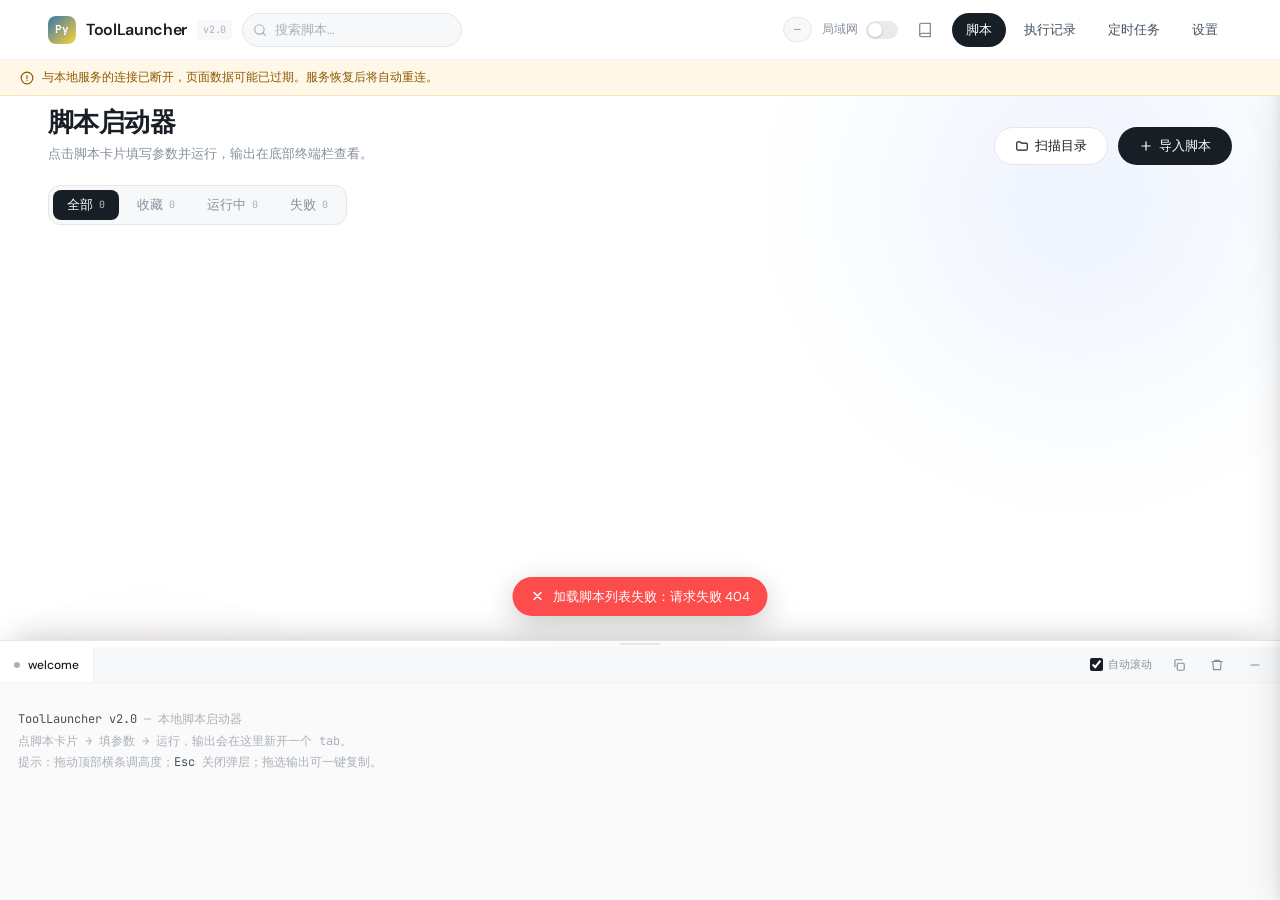
==== static/index.template.html @ d36aed7c "feat: 删除胶囊二次确认 + 控制台复制修复 + 刷新保留运行中标签 1) 所有破坏性操作改为胶囊气泡二次确认（不弹窗）    - 新增 armDelConfirm/bindDelConfirm：" ====
<!DOCTYPE html>
<html lang="zh-CN">
<head>
<meta charset="UTF-8">
<meta name="viewport" content="width=device-width, initial-scale=1">
<title>ToolLauncher · 本地脚本启动器</title>
<link rel="preconnect" href="https://fonts.googleapis.com">
<link rel="preconnect" href="https://fonts.gstatic.com" crossorigin>
<link href="https://fonts.googleapis.com/css2?family=Outfit:wght@400;500;600;700&family=DM+Sans:wght@400;500&family=JetBrains+Mono:wght@400;500&display=swap" rel="stylesheet">
<link rel="stylesheet" href="/static/style.css?v=6">
</head>
<body>
<div class="hero-glow"></div><div class="hero-glow-2"></div>

<!-- 断线提示 -->
<div class="offline" id="offline">
  <svg width="14" height="14" viewBox="0 0 24 24" fill="none" stroke="currentColor" stroke-width="2" stroke-linecap="round"><circle cx="12" cy="12" r="10"/><path d="M12 8v5"/><path d="M12 16.5h.01"/></svg>
  <span>与本地服务的连接已断开，页面数据可能已过期。服务恢复后将自动重连。</span>
</div>

<!-- 顶栏 -->
<header class="hdr">
  <div class="brand" id="brand"><span class="logo">Py</span><span class="brand-name">ToolLauncher</span><span class="ver">v2.0</span></div>

  <div class="hdr-search">
    <svg width="14" height="14" viewBox="0 0 24 24" fill="none" stroke="currentColor" stroke-width="2" stroke-linecap="round"><circle cx="11" cy="11" r="8"/><path d="m21 21-4.3-4.3"/></svg>
    <input id="search" type="text" placeholder="搜索脚本…" autocomplete="off">
  </div>

  <div class="spacer"></div>

  <div class="count-badge mono" id="page-badge">—</div>

  <span class="lan-toggle" id="lan-toggle" title="开启后局域网内其他设备也可访问（会重启服务）">
    <span>局域网</span><span class="track"></span>
  </span>

  <button class="icon-btn hide-md" id="btn-usage" title="使用文档">
    <svg width="16" height="16" viewBox="0 0 24 24" fill="none" stroke="currentColor" stroke-width="2" stroke-linecap="round" stroke-linejoin="round"><path d="M4 19.5A2.5 2.5 0 0 1 6.5 17H20"/><path d="M6.5 2H20v20H6.5A2.5 2.5 0 0 1 4 19.5v-15A2.5 2.5 0 0 1 6.5 2z"/></svg>
  </button>

  <div class="hdr-nav">
    <button class="nav-btn on" data-view="scripts">脚本</button>
    <button class="nav-btn" data-view="history">执行记录</button>
    <button class="nav-btn" data-view="schedules">定时任务 <span class="badge" id="sched-badge" hidden>0</span></button>
    <button class="nav-btn" data-view="settings">设置</button>
  </div>
</header>

<div class="app">
  <div class="views">

    <!-- ============ 脚本 ============ -->
    <section class="view active view-main" id="view-scripts">
      <div class="page-head">
        <div>
          <div class="kicker">LOCAL · SCRIPT LAUNCHER</div>
          <h1>脚本启动器</h1>
          <div class="sub">点击脚本卡片填写参数并运行，输出在底部终端栏查看。</div>
        </div>
        <div class="head-ops">
          <button class="btn btn-ghost" id="btn-scan-dir">
            <svg width="14" height="14" viewBox="0 0 24 24" fill="none" stroke="currentColor" stroke-width="2" stroke-linecap="round" stroke-linejoin="round"><path d="M3 7a2 2 0 0 1 2-2h4l2 2h8a2 2 0 0 1 2 2v8a2 2 0 0 1-2 2H5a2 2 0 0 1-2-2z"/></svg>
            扫描目录
          </button>
          <button class="btn btn-solid" id="btn-add">
            <svg width="14" height="14" viewBox="0 0 24 24" fill="none" stroke="currentColor" stroke-width="2" stroke-linecap="round"><path d="M12 5v14M5 12h14"/></svg>
            导入脚本
          </button>
        </div>
      </div>

      <div class="toolbar">
        <div class="seg" id="seg-filter">
          <button class="on" data-f="all">全部 <span class="cnt" id="c-all">0</span></button>
          <button data-f="fav">收藏 <span class="cnt" id="c-fav">0</span></button>
          <button data-f="running">运行中 <span class="cnt" id="c-run">0</span></button>
          <button data-f="failed">失败 <span class="cnt" id="c-fail">0</span></button>
        </div>
        <div class="spacer"></div>
        <div class="toolbar-note mono" id="uv-note"></div>
      </div>

      <div class="tag-filter-bar" id="tag-bar"></div>
      <div class="grid" id="grid"></div>
    </section>

    <!-- ============ 执行记录 ============ -->
    <section class="view view-page" id="view-history">
      <div class="page-head-row">
        <div>
          <div class="kicker">HISTORY</div><h1>执行记录</h1>
          <div class="sub">每次执行自动留存输出，最多保留最后 1000 行。</div>
        </div>
        <div class="head-ops">
          <button class="btn btn-ghost" id="btn-history-multi">多选</button>
          <button class="btn btn-ghost" id="btn-clear-history">清空记录</button>
        </div>
      </div>

      <div class="hist-layout" id="hist-layout">
        <div class="hd-mask" id="hd-mask" title="点击关闭详情"></div>
        <div class="hist-list-box" id="hist-list-box">
          <div class="hist-toolbar">
            <button class="quick-btn hd-back" id="hist-back" hidden title="返回列表">
              <svg width="12" height="12" viewBox="0 0 24 24" fill="none" stroke="currentColor" stroke-width="2" stroke-linecap="round" stroke-linejoin="round"><path d="m15 18-6-6 6-6"/></svg>
              返回
            </button>
            <input id="history-search" placeholder="筛选：标签 / 脚本名 / 状态…" autocomplete="off">
            <button class="quick-btn" id="btn-history-scope">全部</button>
          </div>
          <div class="hist-multi-bar" id="hist-multi-bar">
            <span id="hm-count">已选 0 条</span>
            <button class="quick-btn" id="hm-select-all">全选</button>
            <button class="quick-btn danger" id="hm-delete">删除选中</button>
          </div>
          <div class="hist-rows" id="hist-rows"></div>
        </div>

        <div class="hist-detail-box" id="hist-detail-box">
          <div class="hist-detail-head">
            <button class="quick-btn hd-back" id="detail-back" hidden title="返回列表">
              <svg width="12" height="12" viewBox="0 0 24 24" fill="none" stroke="currentColor" stroke-width="2" stroke-linecap="round" stroke-linejoin="round"><path d="m15 18-6-6 6-6"/></svg>
              返回
            </button>
            <span class="script mono" id="hd-script">选择左侧记录查看详情</span>
            <div class="hd-ops" id="hd-ops"></div>
          </div>
          <div class="hd-sub" id="hd-sub"></div>
          <div class="hd-tags-bar" id="hd-tags-bar"></div>
          <div class="hist-detail-out" id="hd-out">—</div>
        </div>
      </div>
    </section>

    <!-- ============ 定时任务 ============ -->
    <section class="view view-page" id="view-schedules">
      <div class="page-head-row">
        <div>
          <div class="kicker">SCHEDULES</div><h1>定时任务</h1>
          <div class="sub">cron 表达式：分 时 日 月 周（如 <span class="mono">0 6 * * *</span> 每天 06:00）</div>
        </div>
        <button class="btn btn-solid" id="btn-new-sched">+ 新建定时任务</button>
      </div>
      <div class="sched-toolbar">
        <span class="sched-count mono" id="sched-count"></span>
        <button class="quick-btn" id="btn-sched-search-clear" hidden title="清空顶栏搜索">清空</button>
      </div>
      <div class="sched-grid" id="sched-grid"></div>
    </section>

    <!-- ============ 设置 ============ -->
    <section class="view view-page" id="view-settings">
      <div class="page-head-row">
        <div>
          <div class="kicker">SETTINGS</div><h1>设置</h1>
          <div class="sub">偏好保存在本机浏览器中，改动即时生效。</div>
        </div>
        <button class="btn btn-ghost" id="btn-reset-prefs" title="恢复默认偏好">恢复默认</button>
      </div>

      <div class="settings-group">
        <div class="settings-title">运行行为</div>
        <label class="settings-row" for="opt-auto-console">
          <div class="settings-desc">
            <div class="t">运行后自动收起脚本详情并展开控制台</div>
            <div class="d">在脚本详情里点击「运行」后，自动关闭抽屉并把底部控制台展开，方便直接看输出。关闭后则保持当前界面不变。</div>
          </div>
          <span class="switch"><input type="checkbox" id="set-auto-console"><span class="track"></span></span>
        </label>
      </div>

      <div class="settings-group">
        <div class="settings-title">界面</div>
        <label class="settings-row" for="set-autoscroll">
          <div class="settings-desc">
            <div class="t">控制台自动滚动</div>
            <div class="d">有新输出时自动滚到底部；手动向上滚动后会自动暂停跟随。</div>
          </div>
          <span class="switch"><input type="checkbox" id="set-autoscroll" checked><span class="track"></span></span>
        </label>
        <label class="settings-row" for="set-hide-empty">
          <div class="settings-desc">
            <div class="t">参数区只显示已填项</div>
            <div class="d">脚本详情里隐藏没有填值的参数，让表单更紧凑。</div>
          </div>
          <span class="switch"><input type="checkbox" id="set-hide-empty"><span class="track"></span></span>
        </label>
      </div>

      <div class="settings-group">
        <div class="settings-title">运行环境</div>
        <div class="settings-row settings-row-block">
          <div class="settings-desc">
            <div class="t">环境变量</div>
            <div class="d">
              注入给所有运行的脚本，用来补终端 shell 里 export 过、但后台服务拿不到的变量
              （如 <code class="mono">OPENAI_API_KEY=sk-xxx</code>）。每行一条，支持
              <code class="mono">#</code> 注释、<code class="mono">export</code> 前缀与引号。
              保存后立即生效，不用重启服务。
            </div>
          </div>
          <div class="settings-ops settings-ops-block">
            <textarea id="set-env" class="mono" rows="5" spellcheck="false"
              placeholder="OPENAI_API_KEY=sk-xxx&#10;HF_TOKEN=&quot;hf xxx&quot;&#10;# 以 # 开头的行会被忽略"></textarea>
            <div class="settings-ops-row">
              <span class="settings-env-hint" id="set-env-hint"></span>
              <button class="btn btn-ghost" id="set-env-clear">清空</button>
              <button class="btn btn-solid" id="set-env-save">保存</button>
            </div>
          </div>
        </div>
      </div>

      <div class="settings-group">
        <div class="settings-title">数据</div>
        <div class="settings-row">
          <div class="settings-desc">
            <div class="t">配置备份</div>
            <div class="d">导出 / 导入脚本、预设与定时任务配置（不含执行记录与输出）。</div>
          </div>
          <div class="settings-ops">
            <button class="btn btn-ghost" id="set-export">导出</button>
            <button class="btn btn-ghost" id="set-import">导入</button>
          </div>
        </div>
      </div>

      <div class="settings-group">
        <div class="settings-title">关于</div>
        <div class="settings-row">
          <div class="settings-desc">
            <div class="t">ToolLauncher v2 · 本地脚本启动器</div>
            <div class="d" id="settings-about">后端接口与版本信息加载中…</div>
          </div>
          <div class="settings-ops">
            <button class="btn btn-ghost" id="set-usage">使用文档</button>
          </div>
        </div>
      </div>
    </section>
  </div>

  <!-- ============ 底部终端 ============ -->
  <div class="term-dock" id="dock">
    <div class="dock-resize" id="dock-resize"></div>
    <div class="term-tabs" id="dock-tabs" title="双击展开 / 收起控制台">
      <button class="term-tab active" data-tab="welcome"><span class="dot"></span>welcome</button>
      <div class="term-dock-actions">
        <label class="dock-check" title="新输出自动滚动到底部"><input type="checkbox" id="opt-autoscroll" checked><span>自动滚动</span></label>
        <button class="dock-btn" id="dock-terminate" title="终止当前运行" hidden>
          <svg width="14" height="14" viewBox="0 0 24 24" fill="none" stroke="currentColor" stroke-width="2" stroke-linecap="round"><rect x="6" y="6" width="12" height="12" rx="2"/></svg>
          终止
        </button>
        <button class="dock-btn" id="dock-copy" title="复制当前标签的全部输出">
          <svg width="14" height="14" viewBox="0 0 24 24" fill="none" stroke="currentColor" stroke-width="2" stroke-linecap="round" stroke-linejoin="round"><rect x="9" y="9" width="12" height="12" rx="2"/><path d="M5 15V5a2 2 0 0 1 2-2h10"/></svg>
        </button>
        <button class="dock-btn" id="dock-clear" title="清空当前输出">
          <svg width="14" height="14" viewBox="0 0 24 24" fill="none" stroke="currentColor" stroke-width="2" stroke-linecap="round" stroke-linejoin="round"><path d="M3 6h18"/><path d="M8 6V4h8v2"/><path d="M19 6l-1 14H6L5 6"/></svg>
        </button>
        <button class="dock-btn" id="dock-collapse" title="折叠 / 展开（也可双击标题条）">
          <svg width="14" height="14" viewBox="0 0 24 24" fill="none" stroke="currentColor" stroke-width="2" stroke-linecap="round"><path d="M5 12h14"/></svg>
        </button>
      </div>
    </div>
    <div class="term-out mono" id="term-out"></div>
  </div>
</div>

<!-- ============ 脚本抽屉 ============ -->
<div class="drawer-mask" id="drawer-mask"></div>
<aside class="drawer" id="drawer">
  <div class="drawer-head">
    <div class="drawer-head-top">
      <div class="drawer-id">
        <div class="fname" id="d-name" contenteditable="true" spellcheck="false" title="点击重命名"></div>
        <div class="drawer-desc" id="d-desc" contenteditable="true" spellcheck="false" title="点击编辑描述"></div>
        <div class="drawer-path mono" id="d-path"></div>
        <div class="drawer-tags" id="d-tags"></div>
      </div>
      <button class="drawer-close" id="drawer-close" title="关闭">
        <svg width="18" height="18" viewBox="0 0 24 24" fill="none" stroke="currentColor" stroke-width="2" stroke-linecap="round"><path d="M18 6 6 18M6 6l12 12"/></svg>
      </button>
    </div>
    <div class="drawer-quick">
      <span class="quick-btn status-chip" id="q-run-status" title="运行状态（点击可终止正在运行的实例）"><span class="st idle"><i></i>就绪</span></span>
      <button class="quick-btn" id="q-open-dir" title="在文件管理器中打开所在目录">
        <svg viewBox="0 0 24 24" fill="none" stroke="currentColor" stroke-width="2" stroke-linecap="round" stroke-linejoin="round"><path d="M22 19a2 2 0 0 1-2 2H4a2 2 0 0 1-2-2V5a2 2 0 0 1 2-2h5l2 3h9a2 2 0 0 1 2 2z"/></svg>目录
      </button>
      <button class="quick-btn" id="q-copy-path" title="复制脚本绝对路径">
        <svg viewBox="0 0 24 24" fill="none" stroke="currentColor" stroke-width="2" stroke-linecap="round" stroke-linejoin="round"><rect width="14" height="14" x="8" y="8" rx="2"/><path d="M4 16c-1.1 0-2-.9-2-2V4c0-1.1.9-2 2-2h10c1.1 0 2 .9 2 2"/></svg>路径
      </button>
      <button class="quick-btn" id="q-meta" title="编辑名称 / 描述 / 标签 / 依赖">信息</button>
      <button class="quick-btn" id="q-reload" title="重新解析脚本，刷新参数定义">
        <svg viewBox="0 0 24 24" fill="none" stroke="currentColor" stroke-width="2" stroke-linecap="round" stroke-linejoin="round"><path d="M21 12a9 9 0 1 1-3-6.7L21 8"/><path d="M21 3v5h-5"/></svg>重载
      </button>
      <button class="quick-btn danger" id="q-delete" title="从启动器移除（不删除文件）">
        <svg viewBox="0 0 24 24" fill="none" stroke="currentColor" stroke-width="2" stroke-linecap="round" stroke-linejoin="round"><path d="M3 6h18"/><path d="M19 6v14c0 1-1 2-2 2H7c-1 0-2-1-2-2V6"/><path d="M8 6V4c0-1 1-2 2-2h4c1 0 2 1 2 2v2"/></svg>移除
      </button>
    </div>
  </div>

  <div class="drawer-body">
    <div class="env-bar" id="d-env-bar"></div>
    <div class="deps-row" id="d-deps-row"></div>

    <div class="preset-bar" id="d-preset-bar">
      <span class="preset-lbl">预设</span>
      <div class="preset-chips" id="preset-chips"></div>
      <button class="quick-btn" id="btn-save-preset" title="把当前参数保存为预设">
        <svg width="12" height="12" viewBox="0 0 24 24" fill="none" stroke="currentColor" stroke-width="2" stroke-linecap="round" stroke-linejoin="round"><path d="M12 5v14M5 12h14"/></svg>保存
      </button>
    </div>

    <div class="fields-toolbar">
      <span class="lbl">参数</span>
      <label class="mini-toggle" title="只显示已经填了值的参数">
        <span>仅显示已填</span>
        <input type="checkbox" id="opt-hide-empty"><span class="track"></span>
      </label>
    </div>
    <div id="d-fields"></div>
  </div>

  <div class="cmd-strip" id="cmd-strip">
    <div class="cmd-strip-head" id="cmd-strip-toggle">
      <svg width="12" height="12" viewBox="0 0 24 24" fill="none" stroke="currentColor" stroke-width="2" stroke-linecap="round" stroke-linejoin="round"><polyline points="4 17 10 11 4 5"/><line x1="12" y1="19" x2="20" y2="19"/></svg>
      <span class="lbl">运行命令</span>
      <span class="cmd-inline" id="cmd-inline"></span>
      <span class="cmd-dot" id="cmd-dot" hidden title="已手动修改命令"></span>
      <svg class="chev" width="12" height="12" viewBox="0 0 24 24" fill="none" stroke="currentColor" stroke-width="2" stroke-linecap="round"><polyline points="6 9 12 15 18 9"/></svg>
    </div>
    <div class="cmd-parts" id="cmd-parts">
      <div class="cmd-part">
        <div class="cmd-part-lbl"><b>前缀</b><span>可改 · 放在命令之前，如环境变量、uv 选项</span></div>
        <textarea id="cmd-prefix" class="mono" spellcheck="false" rows="2"
          placeholder="例：MY_ENV=1 CUDA_VISIBLE_DEVICES=0"></textarea>
      </div>
      <div class="cmd-part">
        <div class="cmd-part-lbl"><b>参数段</b><span class="lock" title="由系统按左侧填写的参数自动生成，不可修改">🔒 自动生成</span></div>
        <textarea id="cmd-args" class="mono" readonly rows="2" tabindex="-1"></textarea>
      </div>
      <div class="cmd-part">
        <div class="cmd-part-lbl"><b>后缀</b><span>可改 · 放在命令之后，如管道、重定向</span></div>
        <textarea id="cmd-suffix" class="mono" spellcheck="false" rows="2"
          placeholder="例：| tee run.log"></textarea>
      </div>
      <div class="cmd-final">
        <div class="cmd-final-lbl">即将运行的完整命令</div>
        <div class="cmd-final-cmd mono" id="cmd-final"></div>
      </div>
    </div>
    <div class="cmd-edit-pop" id="cmd-edit-pop">
      <div class="cmd-edit-foot">
        <button class="btn btn-ghost" id="cmd-reset">恢复默认</button>
        <button class="btn btn-ghost" id="cmd-cancel">取消</button>
        <button class="btn btn-solid" id="cmd-save">保存命令</button>
      </div>
    </div>
  </div>

  <div class="drawer-foot">
    <button class="btn btn-ghost icon-only" id="btn-copy-cmd" title="复制运行命令">
      <svg width="14" height="14" viewBox="0 0 24 24" fill="none" stroke="currentColor" stroke-width="2" stroke-linecap="round" stroke-linejoin="round"><rect width="14" height="14" x="8" y="8" rx="2"/><path d="M4 16c-1.1 0-2-.9-2-2V4c0-1.1.9-2 2-2h10c1.1 0 2 .9 2 2v1"/></svg>
    </button>
    <button class="btn btn-ghost" id="btn-parse-cmd" title="粘贴命令行，自动解析并回填参数">命令行导入</button>
    <button class="btn btn-solid btn-run" id="btn-run">
      <span id="run-label">▶ 运行</span>
    </button>
  </div>
</aside>

<!-- 通用弹窗（内容由 JS 注入） -->
<div class="modal-mask" id="modal-mask">
  <div class="modal" id="modal">
    <div class="modal-head" id="modal-head">
      <h3 id="modal-title">标题</h3>
      <button class="modal-close" id="modal-close">
        <svg width="18" height="18" viewBox="0 0 24 24" fill="none" stroke="currentColor" stroke-width="2" stroke-linecap="round"><path d="M18 6 6 18M6 6l12 12"/></svg>
      </button>
    </div>
    <div class="modal-body" id="modal-body"></div>
    <div class="modal-foot" id="modal-foot"></div>
  </div>
</div>

<!-- 运行中任务浮层 -->
<div class="run-popover" id="run-popover"></div>

<!-- 复制浮标 -->
<button class="copy-float" id="copy-float" hidden>复制选中 <b id="copy-count">0</b> 行</button>
<div class="tab-ctx" id="tab-ctx" hidden>
  <button data-act="close">关闭该标签</button>
  <button data-act="others">关闭其它标签</button>
  <button data-act="all" class="danger">关闭全部标签</button>
</div>

<!-- toast -->
<div class="toast-box" id="toast-box"></div>

<script src="/static/app.js?v=6"></script>
</body>
</html>
---- static/style.css ----
/* ==========================================================================
   ToolLauncher v2 · 设计系统
   语言：白底 + 近黑墨色 + 品牌蓝，克制的阴影与大圆角，Mono 承载一切代码/路径
   ========================================================================== */
:root{
  --ink:#181E25; --ink-2:#45515E; --ink-3:#86909C; --ink-4:#AAB1BA;
  --bg:#FFFFFF; --bg-sub:#F7F8FA; --bg-hover:#F5F5F5; --bg-active:#EDEEF0;
  --line:#F2F3F5; --line-2:#E5E6E8; --line-3:#EAEAEA;
  --brand-6:#1456F0; --brand-5:#ECF2FE; --brand-3:#17437D;
  --success:#00B42A; --warning:#FF8C21; --danger:#FD4C4C; --info:#1887FB;
  --r-pill:54px; --r-card:12px; --r-card2:16px; --r-sm:8px;
  --shadow-card:0 2px 10px -1px rgba(0,0,0,.06),0 15px 40px -5px rgba(0,0,0,.08);
  --shadow-card-hover:0 8px 30px rgba(0,0,0,.06),0 20px 60px -10px rgba(0,0,0,.12);
  --shadow-pop:0 12px 40px -8px rgba(0,0,0,.18),0 4px 12px rgba(0,0,0,.08);
  --ease:cubic-bezier(.16,1,.3,1);
  --t-fast:200ms; --t-hover:300ms; --t-card:500ms;
  --gutter:48px;
  --hdr-h:60px;
  --dock-h:min(260px,34vh);
  /* 控制台实际占位高度：收起或拖拽后由 JS 同步，抽屉/toast 定位都用它 */
  --dock-eff:var(--dock-h);
}
@media(max-width:768px){ :root{ --gutter:16px; } }
*{box-sizing:border-box;margin:0;padding:0;}
html,body{height:100%;overflow:hidden;}
body{font-family:MiSans,"DM Sans",PingFang SC,"Microsoft YaHei",sans-serif;
  color:var(--ink);background:var(--bg);-webkit-font-smoothing:antialiased;line-height:1.6;}
.mono{font-family:"JetBrains Mono",ui-monospace,SF Mono,Menlo,monospace;}
button{font-family:inherit;cursor:pointer;border:none;background:none;color:inherit;}
input,textarea,select{font-family:inherit;color:inherit;}
:where(button,input,textarea,select):focus-visible{outline:2px solid var(--brand-6);outline-offset:2px;border-radius:4px;}
svg{flex-shrink:0;}
[hidden]{display:none !important;}
.spacer{flex:1;}

/* 背景光晕 */
.hero-glow{position:fixed;top:-100px;right:-100px;width:600px;height:600px;
  background:radial-gradient(circle,rgba(20,86,240,.08),transparent 70%);
  border-radius:999px;pointer-events:none;z-index:0;filter:blur(40px);
  animation:glowFloat 12s ease-in-out infinite alternate;}
.hero-glow-2{position:fixed;bottom:-200px;left:-100px;width:500px;height:500px;
  background:radial-gradient(circle,rgba(254,54,102,.06),transparent 70%);
  border-radius:999px;pointer-events:none;z-index:0;filter:blur(40px);}
@keyframes glowFloat{from{transform:translate(0,0) scale(1);}to{transform:translate(-30px,30px) scale(1.1);}}

/* ---------- Toast ---------- */
.toast-box{position:fixed;bottom:calc(var(--dock-eff) + 24px);left:50%;transform:translateX(-50%);
  z-index:400;display:flex;flex-direction:column;align-items:center;gap:8px;pointer-events:none;}
.toast{display:flex;align-items:center;gap:8px;max-width:min(90vw,460px);
  background:var(--ink);color:#fff;padding:10px 18px;border-radius:999px;
  font-size:13px;line-height:1.5;box-shadow:0 8px 30px rgba(0,0,0,.2);
  opacity:0;transform:translateY(14px) scale(.96);transition:all var(--t-hover) var(--ease);}
.toast.in{opacity:1;transform:translateY(0) scale(1);}
.toast.out{opacity:0;transform:translateY(-6px) scale(.98);}
.toast.warn{background:var(--warning);}
.toast.err{background:var(--danger);}
.toast svg{flex-shrink:0;}

/* ---------- 断线提示 ---------- */
.offline{position:fixed;top:var(--hdr-h);left:0;right:0;background:#FFF7E8;color:#8A5A00;
  padding:8px 20px;font-size:12px;display:none;align-items:center;gap:8px;z-index:120;
  border-bottom:1px solid #FFE4BA;}
.offline.show{display:flex;}

/* ---------- 顶栏 ---------- */
.hdr{position:fixed;top:0;left:0;right:0;z-index:100;height:var(--hdr-h);
  background:rgba(255,255,255,.95);backdrop-filter:blur(24px);-webkit-backdrop-filter:blur(24px);
  border-bottom:1px solid var(--line);display:flex;align-items:center;padding:0 var(--gutter);gap:10px;
  animation:hdrIn .5s var(--ease);}
@keyframes hdrIn{from{transform:translateY(-100%);}to{transform:translateY(0);}}
.brand{display:flex;align-items:center;gap:10px;font-size:16px;font-weight:600;letter-spacing:-.02em;flex-shrink:0;}
.brand .logo{width:28px;height:28px;border-radius:8px;flex-shrink:0;
  background:linear-gradient(135deg,#3776AB,#FFD43B);color:#fff;
  display:flex;align-items:center;justify-content:center;
  font-family:"JetBrains Mono",monospace;font-size:11px;font-weight:700;}
.brand-name{white-space:nowrap;}
.brand .ver{font-family:"JetBrains Mono",monospace;font-size:10px;color:var(--ink-4);
  background:var(--bg-sub);padding:2px 6px;border-radius:4px;font-weight:400;}
.hdr-search{position:relative;width:220px;flex-shrink:1;min-width:120px;}
.hdr-search input{width:100%;height:34px;padding:0 12px 0 32px;border-radius:var(--r-pill);
  border:1px solid var(--line-2);background:var(--bg-sub);font-size:13px;color:var(--ink);}
.hdr-search input::placeholder{color:var(--ink-4);}
.hdr-search input:focus{outline:none;border-color:var(--brand-6);background:#fff;box-shadow:0 0 0 3px rgba(20,86,240,.12);}
.hdr-search svg{position:absolute;left:11px;top:50%;transform:translateY(-50%);color:var(--ink-4);}
.count-badge{font-size:11px;color:var(--ink-3);background:var(--bg-sub);
  border:1px solid var(--line-2);border-radius:var(--r-pill);padding:3px 10px;flex-shrink:0;white-space:nowrap;}
.count-badge.bad{color:var(--danger);border-color:#ffd6d6;background:#FFF5F5;}
.lan-toggle{display:inline-flex;align-items:center;gap:8px;cursor:pointer;font-size:12px;
  color:var(--ink-3);white-space:nowrap;flex-shrink:0;}
.lan-toggle .track{width:32px;height:18px;border-radius:999px;background:var(--line-3);
  position:relative;transition:all var(--t-fast);flex-shrink:0;}
.lan-toggle .track::after{content:"";position:absolute;top:2px;left:2px;width:14px;height:14px;
  border-radius:999px;background:#fff;transition:all var(--t-fast);box-shadow:0 1px 3px rgba(0,0,0,.2);}
.lan-toggle.on{color:var(--ink);}
.lan-toggle.on .track{background:var(--success);}
.lan-toggle.on .track::after{left:16px;}
.lan-toggle.disabled{opacity:.5;pointer-events:none;}
.icon-btn{display:inline-flex;align-items:center;justify-content:center;width:34px;height:34px;
  border-radius:8px;color:var(--ink-3);transition:all var(--t-fast);flex-shrink:0;}
.icon-btn:hover{background:var(--bg-hover);color:var(--ink);}
.hdr-nav{display:flex;align-items:center;gap:4px;flex-shrink:0;}
.nav-btn{display:inline-flex;align-items:center;gap:6px;height:34px;padding:0 14px;
  border-radius:var(--r-pill);white-space:nowrap;font-size:13px;color:var(--ink-2);
  transition:all var(--t-fast);flex-shrink:0;}
.nav-btn:hover{background:var(--bg-hover);color:var(--ink);}
.nav-btn.on{background:var(--ink);color:#fff;}
.nav-btn .badge{font-family:"JetBrains Mono",monospace;font-size:10px;font-weight:500;
  background:var(--danger);color:#fff;border-radius:999px;padding:1px 6px;}
/* 顶栏搜索框现在同时服务脚本与定时任务两个 tab，只缩窄、不轻易隐藏 */
@media(max-width:1180px){ .hdr-search{width:170px;} }
@media(max-width:860px){ .hdr-search{display:none;} }
@media(max-width:980px){ .lan-toggle,.hide-md{display:none;} }
@media(max-width:768px){ .nav-btn{padding:0 10px;font-size:12px;} .brand-name{display:none;} }

/* ---------- 布局 ---------- */
.app{position:fixed;top:var(--hdr-h);left:0;right:0;bottom:0;display:flex;flex-direction:column;}
.views{flex:1;overflow:hidden;position:relative;}
.view{position:absolute;inset:0;overflow-y:auto;display:none;}
.view.active{display:block;animation:viewIn .4s var(--ease);}
@keyframes viewIn{from{opacity:0;transform:translateY(8px);}to{opacity:1;transform:translateY(0);}}
.view-main,.view-page{padding:24px var(--gutter);}
/* 控制台改为浮动覆盖层后：可滚动的页面在底部预留 dock 高度，保证能滚到最后一屏。
   执行记录页是两栏固定布局，不加这段留白 —— 它不因控制台展开而被压缩。 */
#view-scripts,#view-schedules,#view-settings{padding-bottom:calc(var(--dock-eff) + 20px);}
.page-head{display:flex;flex-wrap:wrap;align-items:flex-end;justify-content:space-between;gap:16px;margin-bottom:20px;}
.page-head-row{display:flex;align-items:flex-end;justify-content:space-between;margin-bottom:20px;gap:12px;flex-wrap:wrap;}

/* ---------- 设置页 ---------- */
.settings-group{background:#fff;border:1px solid var(--line-2);border-radius:var(--r-card);
  box-shadow:var(--shadow-card);margin-bottom:16px;overflow:hidden;}
.settings-title{padding:12px 18px;font-size:12px;font-weight:600;color:var(--ink-2);
  border-bottom:1px solid var(--line);background:var(--bg-sub);}
.settings-row{display:flex;align-items:center;justify-content:space-between;gap:20px;
  padding:16px 18px;border-bottom:1px solid var(--line);cursor:pointer;}
.settings-row:last-child{border-bottom:none;cursor:default;}
.settings-desc{min-width:0;}
.settings-desc .t{font-size:13px;font-weight:500;color:var(--ink);}
.settings-desc .d{font-size:12px;color:var(--ink-4);line-height:1.6;margin-top:4px;}
.settings-row .switch{flex-shrink:0;}
.settings-ops{display:flex;gap:8px;flex-shrink:0;}
.settings-ops .btn{height:30px;font-size:12px;padding:0 14px;}
.head-ops{display:flex;gap:10px;flex-wrap:wrap;}
.kicker{font-family:"JetBrains Mono",monospace;font-size:10px;font-weight:600;letter-spacing:.12em;
  margin-bottom:8px;background:linear-gradient(90deg,#fe3666,#ff8c21);
  -webkit-background-clip:text;background-clip:text;-webkit-text-fill-color:transparent;}
h1{font-size:26px;font-weight:600;line-height:1.15;letter-spacing:-.02em;
  animation:titleIn .8s var(--ease) both;}
@keyframes titleIn{from{opacity:0;transform:translateY(12px);}to{opacity:1;transform:translateY(0);}}
.page-head .sub,.page-head-row .sub{font-size:13px;color:var(--ink-3);margin-top:6px;}

/* ---------- 按钮 ---------- */
.btn{display:inline-flex;align-items:center;justify-content:center;gap:6px;height:38px;padding:0 20px;
  border-radius:var(--r-pill);font-size:13px;font-weight:500;border:1px solid transparent;
  transition:all .25s var(--ease);white-space:nowrap;}
.btn-solid{background:var(--ink);color:#fff;} .btn-solid:hover{background:#0c1014;transform:translateY(-1px);box-shadow:0 6px 20px rgba(24,30,37,.2);}
.btn-ghost{background:#fff;color:var(--ink);border-color:var(--line-2);} .btn-ghost:hover{background:var(--bg-hover);border-color:var(--ink-4);}
.btn-danger{color:var(--danger);border-color:#ffd0d0;background:#fff;} .btn-danger:hover{background:#fff1f1;}
.btn:disabled{opacity:.55;pointer-events:none;}
/* 破坏性操作二次确认：按钮进入「待确认」态 */
.pending-del{color:var(--warning) !important;border-color:var(--warning) !important;
  background:#FFF7E8 !important;animation:pendingDelPulse 1s var(--ease) infinite;}
.quick-btn.pending-del,.quick-btn.pending-del:hover{color:#fff;background:var(--warning);border-color:var(--warning);}
.term-tab.pending-del{color:var(--warning);}
@keyframes pendingDelPulse{0%,100%{box-shadow:0 0 0 0 rgba(255,140,33,.28);}50%{box-shadow:0 0 0 5px rgba(255,140,33,0);}}
.btn.icon-only{width:44px;padding:0;}
.quick-btn{display:inline-flex;align-items:center;gap:5px;height:28px;padding:0 10px;
  border-radius:6px;border:1px solid var(--line-2);background:#fff;font-size:11px;color:var(--ink-2);
  transition:all var(--t-fast);}
.quick-btn:hover{background:var(--bg-hover);color:var(--ink);border-color:var(--ink-4);}
.quick-btn svg{width:13px;height:13px;}
.quick-btn.danger{color:var(--danger);}
.quick-btn.danger:hover{background:#fff1f1;border-color:#ffb3b3;}
.quick-btn.active{background:var(--ink);color:#fff;border-color:var(--ink);}
.quick-btn.armed{background:var(--danger);color:#fff;border-color:var(--danger);}

/* ---------- 工具栏 / 筛选 ---------- */
.toolbar{display:flex;flex-wrap:wrap;align-items:center;gap:12px;margin-bottom:14px;}
.toolbar-note{font-size:11px;color:var(--ink-4);}
.toolbar-note.warn-note{color:var(--warning);cursor:pointer;background:#FFF7E8;
  border:1px solid #FFE4BA;border-radius:var(--r-pill);padding:3px 10px;}
.toolbar-note.warn-note:hover{background:#FFEFD6;}
.seg{display:inline-flex;gap:4px;background:var(--bg-sub);border:1px solid var(--line-2);border-radius:12px;padding:4px;}
.seg button{display:flex;align-items:center;gap:6px;height:30px;padding:0 14px;border-radius:8px;
  font-size:13px;color:var(--ink-3);transition:all var(--t-fast);}
.seg button.on{background:var(--ink);color:#fff;}
.seg button:not(.on):hover{color:var(--ink);}
.seg button .cnt{font-family:"JetBrains Mono",monospace;font-size:10px;opacity:.7;}
.tag-filter-bar{display:flex;flex-wrap:wrap;gap:6px;margin-bottom:16px;align-items:center;}
.tag-filter-bar .lbl{font-size:12px;color:var(--ink-4);}
.tag-chip{height:26px;padding:0 10px;border-radius:var(--r-pill);border:1px solid var(--line-2);
  background:#fff;font-size:11px;color:var(--ink-3);transition:all .2s;
  font-family:"JetBrains Mono",monospace;}
.tag-chip:hover{border-color:var(--ink-3);color:var(--ink);transform:translateY(-1px);}
.tag-chip.on{background:var(--ink);color:#fff;border-color:var(--ink);}

/* ---------- 脚本卡片 ---------- */
.grid{display:grid;gap:16px;grid-template-columns:repeat(auto-fill,minmax(300px,1fr));}
.scard{position:relative;background:#fff;border-radius:var(--r-card);border:1px solid var(--line-2);
  box-shadow:var(--shadow-card);padding:16px;display:flex;flex-direction:column;gap:10px;
  cursor:pointer;min-height:150px;
  /* 用 backwards 而非 both：both 会让动画结束后的 transform 一直占位，
     从而覆盖 :hover 的 transform，导致卡片永远浮不起来 */
  animation:cardIn .7s var(--ease) backwards;
  transition:transform .5s var(--ease),box-shadow .5s var(--ease),border-color .3s;}
.scard:nth-child(1){animation-delay:.02s;} .scard:nth-child(2){animation-delay:.06s;}
.scard:nth-child(3){animation-delay:.10s;} .scard:nth-child(4){animation-delay:.14s;}
.scard:nth-child(5){animation-delay:.18s;} .scard:nth-child(6){animation-delay:.22s;}
.scard:nth-child(n+7){animation-delay:.26s;}
@keyframes cardIn{from{opacity:0;transform:translateY(28px) scale(.98);}to{opacity:1;transform:translateY(0) scale(1);}}
.scard:hover{transform:translateY(-6px);box-shadow:0 20px 50px -12px rgba(0,0,0,.18),0 6px 16px rgba(0,0,0,.08);border-color:var(--ink-4);}
.scard.sel{border-color:var(--brand-6);box-shadow:0 0 0 3px rgba(20,86,240,.12),var(--shadow-card);}
.scard.running{border-color:#bcdcff;}
.scard-top{display:flex;align-items:flex-start;justify-content:space-between;gap:8px;}
.fname{font-family:"JetBrains Mono",monospace;font-size:13px;font-weight:500;word-break:break-all;line-height:1.4;}
.fname .ext{color:var(--ink-4);}
.fav{color:var(--ink-4);padding:2px;line-height:1;font-size:15px;transition:all var(--t-fast);}
.fav:hover{color:#fe3666;transform:scale(1.15);}
.fav.on{color:#fe3666;}
.sc-path{font-family:"JetBrains Mono",monospace;font-size:10px;color:var(--ink-4);
  overflow:hidden;text-overflow:ellipsis;white-space:nowrap;}
.desc{font-size:13px;color:var(--ink-3);line-height:1.5;
  display:-webkit-box;-webkit-line-clamp:2;-webkit-box-orient:vertical;overflow:hidden;}
.desc:empty::after{content:"（无描述）";color:var(--ink-4);}
.tags{display:flex;flex-wrap:wrap;gap:5px;align-items:center;}
.tag{font-family:"JetBrains Mono",monospace;font-size:10px;font-weight:500;
  padding:2px 7px;border-radius:4px;background:var(--bg-sub);color:var(--ink-2);border:1px solid var(--line);}
.tag.env{background:var(--brand-5);color:var(--brand-3);border-color:#e3ebfd;}
.tag.more{background:transparent;color:var(--ink-4);}
.card-foot{display:flex;align-items:center;justify-content:space-between;gap:8px;
  padding-top:10px;border-top:1px solid var(--line);
  font-family:"JetBrains Mono",monospace;font-size:11px;color:var(--ink-4);margin-top:auto;}
.st{display:inline-flex;align-items:center;gap:6px;}
.st i{width:7px;height:7px;border-radius:999px;background:var(--ink-4);display:block;flex-shrink:0;}
.st.idle i{background:var(--ink-4);}
.st.running i{background:var(--info);animation:pulseDot 1.2s ease-in-out infinite;}
.st.ok i{background:var(--success);}
.st.err i{background:var(--danger);}
@keyframes pulseDot{0%,100%{opacity:1;}50%{opacity:.25;}}
.run-badge{display:inline-flex;align-items:center;gap:4px;color:var(--info);
  background:rgba(24,135,251,.1);border-radius:999px;padding:2px 8px;cursor:pointer;}
.run-badge:hover{background:rgba(24,135,251,.18);}
.empty{padding:60px 20px;text-align:center;color:var(--ink-4);font-size:13px;grid-column:1/-1;}
.empty .empty-act{margin-top:14px;}

/* ---------- 抽屉 ---------- */
/* 侧边抽屉是页面级浮层：从顶栏下方一直通到屏幕底部，占满整个侧边。
   控制台是 z-index:60 的浮动层，会被抽屉盖住而不是把抽屉顶上去——
   抽屉的内容区高度不该被下面页面的布局影响。 */
.drawer-mask{position:fixed;inset:var(--hdr-h) 0 0 0;background:rgba(24,30,37,.3);
  backdrop-filter:blur(2px);z-index:90;opacity:0;pointer-events:none;transition:opacity var(--t-fast);}
.drawer-mask.show{opacity:1;pointer-events:auto;}
.drawer{position:fixed;top:var(--hdr-h);right:0;bottom:0;width:560px;max-width:100vw;
  background:#fff;border-left:1px solid var(--line-2);z-index:95;
  transform:translateX(100%);transition:transform .4s var(--ease);
  display:flex;flex-direction:column;box-shadow:var(--shadow-pop);}
.drawer.show{transform:translateX(0);}
@media(max-width:768px){ .drawer{width:100%;} }
.drawer-head{padding:18px 22px 14px;border-bottom:1px solid var(--line);}
.drawer-head-top{display:flex;align-items:flex-start;justify-content:space-between;gap:12px;}
.drawer-id{min-width:0;flex:1;}
.drawer-head .fname{font-size:15px;padding:2px 6px;margin:-2px -6px;border-radius:6px;
  transition:background var(--t-fast);cursor:text;outline:none;}
.drawer-head .fname:hover,.drawer-head .fname:focus{background:var(--bg-sub);}
.drawer-close{background:none;color:var(--ink-3);padding:4px;border-radius:6px;line-height:1;flex-shrink:0;}
.drawer-close:hover{background:var(--bg-hover);color:var(--ink);}
.drawer-desc{font-size:13px;color:var(--ink-3);margin-top:6px;padding:4px 8px;margin-left:-8px;
  border-radius:6px;cursor:text;outline:none;min-height:20px;transition:background var(--t-fast);}
.drawer-desc:hover,.drawer-desc:focus{background:var(--bg-sub);}
.drawer-path{font-size:11px;color:var(--ink-4);margin-top:6px;word-break:break-all;}
.drawer-tags{display:flex;flex-wrap:wrap;gap:5px;margin-top:10px;align-items:center;}
.drawer-tags .tag{display:inline-flex;align-items:center;gap:4px;}
.drawer-tags .tag .x{cursor:pointer;color:var(--ink-4);}
.drawer-tags .tag .x:hover{color:var(--danger);}
.tag-input{width:110px;height:24px;border:1px dashed var(--line-2);border-radius:4px;
  font-size:11px;padding:0 8px;font-family:"JetBrains Mono",monospace;background:transparent;}
.tag-input:focus{outline:none;border-style:solid;border-color:var(--brand-6);background:#fff;}
.drawer-quick{display:flex;gap:6px;margin-top:14px;flex-wrap:wrap;}
.drawer-quick .quick-btn{height:28px;}
/* 状态只是状态：看起来不可点，只有运行中才允许点（= 终止） */
.status-chip{cursor:default;}
.status-chip.clickable{cursor:pointer;}

/* 设置页 · 环境变量 */
.settings-row-block{align-items:flex-start;}
.settings-ops-block{flex-direction:column;align-items:stretch;gap:8px;width:100%;max-width:420px;}
.settings-ops-block textarea{width:100%;min-height:104px;padding:10px 12px;border:1px solid var(--line-2);
  border-radius:8px;font-size:12px;line-height:1.7;background:#fff;resize:vertical;word-break:break-all;}
.settings-ops-block textarea:focus{outline:none;border-color:var(--brand-6);box-shadow:0 0 0 3px rgba(20,86,240,.1);}
.settings-ops-row{display:flex;align-items:center;gap:8px;}
.settings-env-hint{flex:1;font-size:11px;color:var(--ink-4);}
.settings-desc code{background:var(--bg-sub);padding:1px 5px;border-radius:4px;font-size:11px;}
.drawer-body{flex:1;overflow-y:auto;padding:16px 22px;position:relative;}

/* 环境条 */
.env-bar{display:flex;align-items:center;gap:10px;padding:10px 12px;background:var(--bg-sub);
  border-radius:var(--r-sm);font-size:11px;color:var(--ink-3);margin-bottom:10px;flex-wrap:wrap;}
.env-item{display:inline-flex;align-items:center;gap:5px;white-space:nowrap;}
.env-item::before{content:"";width:6px;height:6px;border-radius:999px;background:var(--ink-4);flex-shrink:0;}
.env-item.ok::before{background:var(--success);}
.env-item.ok{color:var(--success);}
.env-item.warn::before{background:var(--warning);}
.env-item.warn{color:var(--warning);}
.env-item.err::before{background:var(--danger);}
.env-item.err{color:var(--danger);}
.env-name{font-family:"JetBrains Mono",monospace;color:var(--ink);font-weight:500;}
.env-sp{margin-left:auto;}
.env-action{color:var(--brand-6);cursor:pointer;font-size:11px;white-space:nowrap;}
.env-action:hover{text-decoration:underline;}
.env-action.danger{color:var(--danger);}
.deps-row{display:flex;align-items:center;gap:8px;padding:8px 12px;background:var(--bg-sub);
  border-radius:var(--r-sm);font-size:11px;color:var(--ink-3);margin-bottom:14px;}
.deps-row label{white-space:nowrap;color:var(--ink-4);}
.deps-row input{flex:1;height:26px;border:1px solid var(--line-2);border-radius:6px;
  padding:0 8px;font-size:11px;font-family:"JetBrains Mono",monospace;background:#fff;min-width:0;}
.deps-row input:focus{outline:none;border-color:var(--brand-6);}

/* 预设条 */
.preset-bar{display:flex;align-items:center;gap:8px;margin-bottom:14px;flex-wrap:wrap;}
.preset-lbl{font-size:12px;color:var(--ink-4);flex-shrink:0;}
.preset-chips{display:flex;flex-wrap:wrap;gap:6px;flex:1;min-width:0;}
.preset-chip{display:inline-flex;align-items:center;gap:5px;height:28px;padding:0 10px;
  border-radius:var(--r-pill);border:1px solid var(--line-2);background:#fff;
  font-size:12px;color:var(--ink-2);transition:all var(--t-fast);max-width:190px;}
.preset-chip:hover{border-color:var(--ink-3);color:var(--ink);background:var(--bg-hover);}
.preset-chip.on{background:var(--ink);color:#fff;border-color:var(--ink);}
.preset-chip .nm{overflow:hidden;text-overflow:ellipsis;white-space:nowrap;}
.preset-chip .x{color:var(--ink-4);font-size:13px;line-height:1;}
.preset-chip:hover .x{color:var(--ink-3);}
.preset-chip.on .x{color:rgba(255,255,255,.7);}
.preset-chip.pinned{background:var(--brand-5);border-color:#e3ebfd;color:var(--brand-3);}
.preset-chip.cover-target{border-color:var(--warning);background:#FFF7E8;color:#8A5A00;animation:pulseDot 1s infinite;}
.preset-chip.confirm-del{background:#FFF1F1;border-color:var(--danger);color:var(--danger);}
.more-bubble{display:inline-flex;align-items:center;gap:4px;height:28px;padding:0 10px;
  border-radius:var(--r-pill);border:1px dashed var(--line-2);font-size:11px;color:var(--ink-3);
  font-family:"JetBrains Mono",monospace;transition:all var(--t-fast);}
.more-bubble:hover{border-color:var(--ink-3);color:var(--ink);}

/* 参数表单 */
.fields-toolbar{display:flex;align-items:center;justify-content:space-between;margin-bottom:10px;}
.fields-toolbar .lbl{font-size:12px;font-weight:500;color:var(--ink-2);}
.mini-toggle{display:inline-flex;align-items:center;gap:6px;font-size:11px;color:var(--ink-3);cursor:pointer;}
.mini-toggle input{display:none;}
.mini-toggle .track{width:28px;height:16px;border-radius:999px;background:var(--line-3);
  position:relative;transition:all var(--t-fast);}
.mini-toggle .track::after{content:"";position:absolute;top:2px;left:2px;width:12px;height:12px;
  border-radius:999px;background:#fff;transition:all var(--t-fast);}
.mini-toggle input:checked + .track{background:var(--ink);}
.mini-toggle input:checked + .track::after{left:14px;}
.field{margin-bottom:14px;}
.field label{display:flex;align-items:baseline;gap:6px;font-size:13px;font-weight:500;margin-bottom:5px;flex-wrap:wrap;}
.field label .name{font-family:"JetBrains Mono",monospace;font-size:12px;}
.field label .req{color:var(--danger);}
.field label .type{font-family:"JetBrains Mono",monospace;font-size:10px;
  padding:1px 6px;border-radius:4px;background:var(--bg-sub);color:var(--ink-3);font-weight:500;}
.field label .type.int{background:#E8F3FF;color:#17437D;}
.field label .type.float{background:#F0E8FF;color:#5B2E9E;}
.field label .type.bool{background:#E8FFF0;color:#007923;}
.field label .type.enum{background:#FFF3E8;color:#8A4B00;}
.field label .type.list{background:#FFE8F0;color:#A01858;}
.field label .opt{font-size:10px;color:var(--ink-4);font-weight:400;}
.field .help{font-size:11px;color:var(--ink-4);margin-top:3px;line-height:1.5;}
.field input[type=text],.field input[type=number],.field select,.field textarea{
  width:100%;padding:0 12px;border:1px solid var(--line-2);border-radius:8px;
  background:#fff;font-size:13px;color:var(--ink);font-family:"JetBrains Mono",monospace;
  transition:all var(--t-fast);}
.field input[type=text],.field input[type=number],.field select{height:34px;}
.field textarea{padding:8px 12px;min-height:60px;resize:vertical;line-height:1.5;}
.field input:focus,.field select:focus,.field textarea:focus{
  outline:none;border-color:var(--brand-6);box-shadow:0 0 0 3px rgba(20,86,240,.1);}
.switch{display:inline-flex;align-items:center;gap:10px;cursor:pointer;}
.switch input{display:none;}
.switch .track{width:36px;height:20px;border-radius:999px;background:var(--line-3);
  transition:all var(--t-fast);position:relative;flex-shrink:0;}
.switch .track::after{content:"";position:absolute;top:2px;left:2px;width:16px;height:16px;
  border-radius:999px;background:#fff;transition:all var(--t-fast);box-shadow:0 1px 3px rgba(0,0,0,.2);}
.switch input:checked + .track{background:var(--ink);}
.switch input:checked + .track::after{left:18px;}
.switch .sw-val{font-size:12px;color:var(--ink-3);font-family:"JetBrains Mono",monospace;}

/* 命令条 */
.cmd-strip{margin:0 22px;padding:10px 12px;background:#FAFAFB;border:1px solid var(--line);
  border-radius:var(--r-sm);cursor:pointer;transition:all var(--t-fast);}
.cmd-strip:hover{background:var(--bg-sub);}
.cmd-strip.pop{border-color:var(--brand-6);box-shadow:0 0 0 3px rgba(20,86,240,.1);}
.cmd-strip-head{display:flex;align-items:center;gap:8px;font-size:11px;color:var(--ink-3);min-height:20px;}
.cmd-strip-head .lbl{color:var(--ink-2);font-weight:500;flex-shrink:0;}
/* 折叠态：整条只占一行，命令以省略号内联在标题后面 */
.cmd-inline{flex:1;min-width:0;overflow:hidden;text-overflow:ellipsis;white-space:nowrap;
  font-family:"JetBrains Mono",monospace;font-size:11px;color:var(--ink-3);}
.cmd-strip-head .chev{margin-left:auto;transition:transform var(--t-fast);flex-shrink:0;}
.cmd-strip.open .chev{transform:rotate(180deg);}
.cmd-dot{width:6px;height:6px;border-radius:999px;background:var(--brand-6);flex-shrink:0;}
/* 折叠态：整条只占一行，命令以省略号内联在标题后面；展开后交给三段式编辑器 */
/* 命令条：展开后是「前缀(可改) + 参数段(只读) + 后缀(可改)」三段式，
   底部实时给出拼接后的完整命令。参数段由系统按表单生成，用户改不动。 */
.cmd-parts{display:none;margin-top:10px;}
.cmd-strip.open .cmd-parts{display:block;}
.cmd-part{margin-bottom:10px;}
.cmd-part-lbl{display:flex;align-items:center;gap:8px;font-size:11px;color:var(--ink-3);margin-bottom:5px;}
.cmd-part-lbl b{color:var(--ink-2);font-weight:600;font-size:11px;}
.cmd-part-lbl span{color:var(--ink-4);font-size:10px;}
.cmd-part-lbl .lock{color:var(--brand-3);background:var(--brand-5);border-radius:4px;padding:1px 7px;font-size:10px;}
.cmd-parts textarea{width:100%;min-height:52px;padding:8px 10px;border:1px solid var(--line-2);
  border-radius:6px;font-size:11.5px;line-height:1.6;background:#fff;resize:vertical;
  font-family:"JetBrains Mono",monospace;word-break:break-all;}
.cmd-parts textarea:focus{outline:none;border-color:var(--brand-6);box-shadow:0 0 0 3px rgba(20,86,240,.1);}
.cmd-parts textarea[readonly]{background:var(--bg-sub);color:var(--ink-2);cursor:not-allowed;
  border-style:dashed;border-color:var(--line-2);}
.cmd-final{border-top:1px dashed var(--line-2);padding-top:10px;}
.cmd-final-lbl{font-size:11px;color:var(--ink-3);margin-bottom:6px;}
.cmd-final-cmd{font-size:11.5px;line-height:1.65;word-break:break-all;white-space:pre-wrap;
  background:var(--ink);color:#fff;border-radius:6px;padding:10px 12px;max-height:120px;overflow:auto;}
.cmd-edit-pop{margin-top:10px;padding-top:10px;border-top:1px solid var(--line);display:none;}
.cmd-edit-foot{display:flex;justify-content:flex-end;gap:8px;margin-top:8px;}
.cmd-edit-foot .btn{height:28px;padding:0 12px;font-size:11px;}
/* 展开态：命令条脱离文档流，作为面板覆盖整个参数区。
   三段编辑 + 完整命令预览都放进一块可滚动区域，底部按钮固定可见 ——
   命令再长也不会把下方内容顶走，更不会出现「下半部分看不见、要点取消得先滚动」。 */
.cmd-strip.open{position:absolute;inset:0;z-index:6;margin:0;background:#fff;
  border:none;border-radius:0;cursor:default;display:flex;flex-direction:column;
  animation:cmdPanelIn .22s var(--ease);}
@keyframes cmdPanelIn{from{opacity:0;transform:translateY(8px);}to{opacity:1;transform:none;}}
.cmd-strip.open .cmd-strip-head{padding:14px 22px;min-height:46px;border-bottom:1px solid var(--line);}
.cmd-strip.open .cmd-strip-head .lbl{font-size:12px;}
.cmd-strip.open .cmd-parts{display:block;flex:1;min-height:0;overflow:auto;margin:0;padding:16px 22px 20px;}
.cmd-strip.open .cmd-part{margin-bottom:16px;}
.cmd-strip.open .cmd-final{border-top:1px dashed var(--line-2);padding-top:14px;}
.cmd-strip.open .cmd-final-cmd{max-height:none;}
.cmd-strip.open .cmd-edit-pop{display:block;margin:0;padding:12px 22px;border-top:1px solid var(--line);
  background:#fff;box-shadow:0 -6px 16px rgba(24,30,37,.05);}
.cmd-strip.open .cmd-inline{display:none;}
.cmd-strip.open .cmd-dot{margin-left:auto;}
.cmd-strip.open .cmd-dot + .chev{margin-left:8px;}

/* 抽屉通到屏幕底部、控制台（z-index:60）被抽屉白底盖在下面，
   所以底部操作条直接贴底即可，不需要为控制台留内边距。 */
.drawer-foot{padding:14px 22px;border-top:1px solid var(--line);display:flex;gap:10px;align-items:center;}
.btn-run{flex:1;height:44px;font-size:14px;}
.btn-run.running{background:var(--danger);}
.run-state{font-size:12px;color:var(--ink-3);font-family:"JetBrains Mono",monospace;}

/* ---------- 终端 ---------- */
/* 控制台：浮动覆盖层，固定贴在视口底部，不再挤压任何视图的内容 */
.term-dock{position:fixed;left:0;right:0;bottom:0;z-index:60;
  height:var(--dock-h);border-top:1px solid var(--line-2);
  background:rgba(255,255,255,.94);backdrop-filter:blur(14px);-webkit-backdrop-filter:blur(14px);
  box-shadow:0 -10px 34px -14px rgba(0,0,0,.28);
  display:flex;flex-direction:column;
  animation:dockIn .4s var(--ease);transition:height .25s var(--ease);}
@keyframes dockIn{from{transform:translateY(100%);}to{transform:translateY(0);}}
.term-dock.collapsed{height:36px !important;}
.term-dock.collapsed .term-out{display:none;}
.term-dock.collapsed .dock-resize{display:none;}
.dock-resize{height:6px;cursor:ns-resize;flex-shrink:0;position:relative;z-index:5;}
.dock-resize::after{content:"";position:absolute;top:2px;left:50%;transform:translateX(-50%);
  width:40px;height:2px;border-radius:2px;background:var(--line-3);}
.dock-resize:hover::after{background:var(--ink-4);}
.term-tabs{height:36px;display:flex;align-items:stretch;border-bottom:1px solid var(--line);
  background:var(--bg-sub);flex-shrink:0;overflow-x:auto;}
.term-tab{display:flex;align-items:center;gap:8px;padding:0 14px;background:transparent;
  font-size:12px;color:var(--ink-3);border-right:1px solid var(--line);white-space:nowrap;
  transition:all var(--t-fast);max-width:220px;}
.term-tab:hover{background:var(--bg-hover);}
.term-tab.active{background:#fff;color:var(--ink);font-weight:500;}
.term-tab .dot{width:6px;height:6px;border-radius:999px;background:var(--ink-4);flex-shrink:0;}
.term-tab.running .dot{background:var(--info);animation:pulseDot 1.2s infinite;}
.term-tab.ok .dot{background:var(--success);}
.term-tab.err .dot{background:var(--danger);}
.term-tab .nm{overflow:hidden;text-overflow:ellipsis;}
.term-tab .close{width:16px;height:16px;border-radius:4px;display:flex;align-items:center;justify-content:center;
  color:var(--ink-4);font-size:14px;line-height:1;flex-shrink:0;}
.term-tab .close:hover{background:var(--bg-active);color:var(--ink);}
.term-dock-actions{margin-left:auto;display:flex;align-items:center;gap:4px;padding-right:8px;flex-shrink:0;}
.dock-check{display:inline-flex;align-items:center;gap:5px;font-size:11px;color:var(--ink-3);
  cursor:pointer;padding:0 6px;white-space:nowrap;}
.dock-check input{accent-color:var(--ink);}
.dock-btn{display:flex;align-items:center;gap:4px;padding:0 10px;height:100%;color:var(--ink-3);font-size:11px;}
.dock-btn:hover{color:var(--ink);}
.term-out{flex:1;background:#FAFAFB;overflow-y:auto;padding:8px 0 12px;font-size:12px;line-height:1.7;}
.term-empty{padding:18px;color:var(--ink-4);font-size:12px;line-height:1.8;}
.term-empty .k{color:var(--ink-2);}

/* 控制台行 */
.con-line{display:flex;align-items:flex-start;gap:0;padding:0 18px;}
.con-line:hover{background:rgba(20,86,240,.04);}
.con-no{flex-shrink:0;width:82px;display:flex;align-items:center;gap:4px;
  color:var(--ink-4);font-size:10px;user-select:none;padding-top:1px;}
.con-ts{opacity:.85;}
.con-copy{opacity:0;cursor:pointer;color:var(--ink-4);font-size:10px;transition:opacity var(--t-fast);}
.con-line:hover .con-copy{opacity:1;}
.con-copy:hover{color:var(--brand-6);}
.con-text{flex:1;white-space:pre-wrap;word-break:break-all;min-width:0;}
.con-line.stderr .con-text{color:var(--danger);}
.con-line.info .con-text{color:var(--ink-3);}
.con-line.cmd .con-text{color:var(--ink);font-weight:600;}
.t-dim{color:var(--ink-4);} .t-ok{color:var(--success);} .t-warn{color:var(--warning);} .t-err{color:var(--danger);}
.cursor{display:inline-block;width:7px;height:13px;background:var(--ink);vertical-align:-2px;
  animation:blink 1s steps(2) infinite;}
@keyframes blink{50%{opacity:0;}}
.t-placeholder{padding:18px;color:var(--ink-4);font-size:12px;}

/* ---------- 执行记录 ---------- */
/* 整页铺满剩余高度：不再用 calc 硬算，避免控制台展开/收起时高度失真 */
#view-history.active{overflow:hidden;height:100%;display:flex;flex-direction:column;}
.hist-layout{display:grid;grid-template-columns:minmax(260px,1fr) minmax(300px,1.1fr);gap:16px;
  flex:1;min-height:0;}
/* 窄屏：详情改成从右侧滑出的抽屉，列表保留在后面 */
.hd-back,.hd-mask{display:none;}
@media(max-width:820px){
  .hist-layout{grid-template-columns:1fr;}
  #hist-layout:not(.show-detail) #detail-back{display:none;}
  #hist-layout.show-detail #detail-back{display:inline-flex;}
  /* 侧边展开的详情抽屉同样是页面级浮层：通到屏幕底部、盖住浮动控制台
     （z-index:60），但仍低于顶栏（100）与全屏日志（200） */
  .hd-mask{display:block;position:fixed;top:var(--hdr-h);left:0;right:0;bottom:0;
    background:rgba(24,30,37,.32);opacity:0;pointer-events:none;z-index:85;
    transition:opacity .28s var(--ease);}
  #hist-layout.show-detail .hd-mask{opacity:1;pointer-events:auto;}
  #hist-detail-box{position:fixed;top:var(--hdr-h);right:0;bottom:0;
    width:min(430px,92vw);max-width:100vw;z-index:90;border-right:0;border-radius:0;
    box-shadow:-14px 0 44px rgba(24,30,37,.24);min-height:0;padding-bottom:var(--dock-eff);
    transform:translateX(102%);transition:transform .28s var(--ease);}
  #hist-layout.show-detail #hist-detail-box{transform:translateX(0);}
}
.hist-list-box,.hist-detail-box{background:#fff;border:1px solid var(--line-2);border-radius:var(--r-card);
  box-shadow:var(--shadow-card);overflow:hidden;display:flex;flex-direction:column;
  min-height:260px;}
.hist-toolbar{display:flex;align-items:center;gap:8px;padding:10px 14px;
  border-bottom:1px solid var(--line);background:var(--bg-sub);flex-shrink:0;}
.hist-toolbar input{flex:1;height:30px;padding:0 10px;border:1px solid var(--line-2);
  border-radius:6px;font-size:12px;background:#fff;min-width:0;}
.hist-toolbar input:focus{outline:none;border-color:var(--brand-6);}
.hist-toolbar .quick-btn{height:30px;flex-shrink:0;}
.hist-multi-bar{display:none;align-items:center;gap:10px;padding:8px 14px;background:#FFF7E8;
  border-bottom:1px solid #FFE4BA;font-size:12px;color:#8A5A00;flex-shrink:0;}
.hist-multi-bar.show{display:flex;}
.hist-rows{overflow-y:auto;flex:1;}
.hist-row{display:grid;grid-template-columns:auto 1fr auto;gap:10px;padding:11px 14px;
  border-bottom:1px solid var(--line);cursor:pointer;align-items:center;
  animation:rowIn .3s ease both;}
@keyframes rowIn{from{opacity:0;transform:translateX(-8px);}to{opacity:1;transform:translateX(0);}}
.hist-row:hover{background:var(--bg-sub);}
.hist-row.sel{background:var(--brand-5);}
.hist-row .main{min-width:0;}
.hist-row .script{font-family:"JetBrains Mono",monospace;font-size:12px;
  overflow:hidden;text-overflow:ellipsis;white-space:nowrap;}
.hist-row .meta{font-size:11px;color:var(--ink-4);margin-top:3px;
  overflow:hidden;text-overflow:ellipsis;white-space:nowrap;}
.hist-row .meta .tg{color:var(--brand-3);margin-right:6px;}
.hi-cb{width:15px;height:15px;accent-color:var(--ink);flex-shrink:0;cursor:pointer;}
.hi-del{width:20px;height:20px;border-radius:5px;color:var(--ink-4);font-size:13px;line-height:1;
  display:flex;align-items:center;justify-content:center;opacity:0;transition:all var(--t-fast);flex-shrink:0;}
.hist-row:hover .hi-del{opacity:1;}
.hi-del:hover{background:var(--bg-active);color:var(--ink);}
.hist-row.confirm-del{background:#FFF7E8;position:relative;}
.hist-row.confirm-del .hi-del{opacity:1;background:var(--danger);color:#fff;width:auto;padding:0 8px;
  height:20px;font-size:10px;border-radius:var(--r-pill);}
.hist-row.confirm-del::after{content:"";position:absolute;left:0;bottom:0;height:2px;background:var(--warning);
  animation:armBar 3s linear forwards;}
@keyframes armBar{from{width:100%;}to{width:0;}}
.status-pill{display:inline-flex;align-items:center;justify-content:center;gap:5px;font-size:11px;
  line-height:1;padding:5px 10px;border-radius:999px;font-weight:500;height:24px;
  box-sizing:border-box;position:relative;overflow:hidden;flex-shrink:0;}
.status-pill::before{content:"";width:6px;height:6px;border-radius:999px;background:currentColor;flex-shrink:0;}
.status-pill.success{color:var(--success);background:rgba(0,180,42,.08);}
.status-pill.failed{color:var(--danger);background:rgba(253,76,76,.08);}
.status-pill.running{color:var(--info);background:rgba(24,135,251,.08);}
.status-pill.paused{color:var(--ink-4);background:var(--bg-sub);}
.status-pill.terminated{color:var(--warning);background:rgba(255,140,33,.1);}
.status-pill.running::before{content:"";position:absolute;top:0;left:-100%;width:100%;height:100%;
  background:linear-gradient(90deg,transparent,rgba(255,255,255,.4),transparent);
  animation:shimmer 1.5s infinite;}
@keyframes shimmer{to{left:100%;}}

.hist-detail-head{padding:12px 14px;border-bottom:1px solid var(--line);background:var(--bg-sub);
  display:flex;align-items:center;justify-content:space-between;gap:10px;flex-shrink:0;}
.hist-detail-head .script{font-size:12px;font-weight:500;overflow:hidden;
  text-overflow:ellipsis;white-space:nowrap;}
.hd-ops{display:flex;gap:6px;flex-shrink:0;}
.hd-sub{padding:9px 14px;background:#FAFAFB;border-bottom:1px solid var(--line);
  flex-shrink:0;font-size:11px;color:var(--ink-3);}
.hd-sub:empty{display:none;}
.hd-meta-row{display:flex;gap:10px;flex-wrap:wrap;align-items:center;}
.hd-args{display:flex;flex-wrap:wrap;gap:4px;margin-top:7px;}
.hd-args:empty{display:none;}
/* 参数区可折叠：默认收起时只占一行标题，把纵向空间留给运行日志 */
.hd-args-box{margin-top:7px;}
.hd-args-toggle{display:inline-flex;align-items:center;gap:5px;font:inherit;font-size:11px;
  color:var(--ink-3);background:var(--bg-sub);border:1px solid var(--line-2);border-radius:6px;
  padding:3px 9px;cursor:pointer;max-width:100%;transition:background var(--t-fast);}
.hd-args-toggle:hover{background:#F0F1F3;color:var(--ink);}
.hd-args-toggle b{color:var(--ink);font-weight:600;}
.hd-args-toggle .caret{font-size:9px;color:var(--ink-4);}
.hd-args-box.collapsed .hd-args{display:none;}
/* 运行日志全屏：铺满内容区但保留顶部导航条，退出按钮不会贴在屏幕边缘 */
#hist-detail-box.out-full{position:fixed;top:var(--hdr-h);left:0;right:0;bottom:0;width:auto;
  max-width:none;z-index:200;border-radius:0;border:0;background:#fff;box-shadow:none;}
#hist-detail-box.out-full .hist-detail-out{background:#FAFAFB;padding:12px 16px;}
.hd-sub .cmd{font-family:"JetBrains Mono",monospace;font-size:10.5px;color:var(--ink-2);
  margin-top:7px;padding:6px 8px;background:#fff;border:1px solid var(--line);
  border-radius:6px;word-break:break-all;max-height:64px;overflow-y:auto;line-height:1.6;}
.hd-tags-bar{padding:8px 14px;border-bottom:1px solid var(--line);display:flex;flex-wrap:wrap;
  gap:5px;align-items:center;font-size:11px;color:var(--ink-4);flex-shrink:0;}
.hist-detail-out{flex:1;overflow-y:auto;padding:8px 0 12px;font-size:11.5px;line-height:1.7;
  font-family:"JetBrains Mono",monospace;background:#FAFAFB;white-space:pre-wrap;word-break:break-all;}

/* ---------- 定时任务（对齐 py-launcher.html 原型） ---------- */
/* 搜索框统一放在顶栏（脚本 / 定时任务 共用），这里只留结果计数和清空 */
.sched-toolbar{display:flex;align-items:center;gap:8px;margin-bottom:16px;justify-content:flex-end;}
.sched-count{font-size:11px;color:var(--ink-4);white-space:nowrap;}
.sched-grid{display:grid;gap:16px;grid-template-columns:repeat(auto-fill,minmax(380px,1fr));}
@media(max-width:900px){ .sched-grid{grid-template-columns:1fr;} }
.sched-card{background:#fff;border:1px solid var(--line-2);border-radius:var(--r-card);padding:18px;
  box-shadow:var(--shadow-card);display:flex;flex-direction:column;gap:12px;cursor:pointer;
  /* 同 .scard：backwards 才能让动画结束后 :hover 的浮起效果生效 */
  animation:cardIn .6s var(--ease) backwards;
  transition:transform .4s var(--ease),box-shadow .4s var(--ease),border-color .3s;}
.sched-card:hover{transform:translateY(-6px);border-color:var(--ink-4);
  box-shadow:0 20px 50px -12px rgba(0,0,0,.18),0 6px 16px rgba(0,0,0,.08);}
/* 数据刷新（轮询 / 运行完成 / 编辑保存）时不再重放入场动画，避免整块闪 */
.sched-card.no-anim{animation:none;}
.sched-head{display:flex;align-items:center;justify-content:space-between;gap:10px;}
.sched-head-left{min-width:0;}
.sched-title{font-size:13px;font-weight:600;color:var(--ink);word-break:break-all;line-height:1.4;}
.sched-sub{font-size:11px;color:var(--ink-4);margin-top:2px;word-break:break-all;line-height:1.4;}
.sched-name{font-family:"JetBrains Mono",monospace;font-size:13px;font-weight:500;word-break:break-all;line-height:1.4;}
.sched-head-right{display:flex;align-items:center;gap:10px;flex-shrink:0;}
.sched-badge{font-size:11px;padding:2px 10px;border-radius:999px;font-weight:500;white-space:nowrap;}
.sched-badge.on{background:rgba(0,180,42,.1);color:var(--success);}
.sched-badge.off{background:var(--bg-sub);color:var(--ink-4);}
.sched-badge.done{background:rgba(20,135,251,.1);color:var(--info);}
.sw{position:relative;display:inline-flex;cursor:pointer;flex-shrink:0;}
.sw input{display:none;}
.sw .track{width:32px;height:18px;border-radius:999px;background:var(--line-3);position:relative;
  transition:all var(--t-fast);}
.sw .track::after{content:"";position:absolute;top:2px;left:2px;width:14px;height:14px;
  border-radius:999px;background:#fff;transition:all var(--t-fast);box-shadow:0 1px 3px rgba(0,0,0,.2);}
.sw input:checked + .track{background:var(--ink);}
.sw input:checked + .track::after{left:16px;}
.sched-cron-row{display:flex;align-items:center;gap:12px;flex-wrap:wrap;}
.sched-cron-in{font-family:"JetBrains Mono",monospace;font-size:13px;padding:6px 10px;
  border:1px solid var(--line-2);border-radius:6px;background:var(--bg-sub);width:150px;}
.sched-cron-in:focus{outline:none;border-color:var(--brand-6);background:#fff;box-shadow:0 0 0 3px rgba(20,86,240,.1);}
.sched-runs{display:flex;align-items:center;gap:4px;font-size:12px;color:var(--ink-3);
  font-family:"JetBrains Mono",monospace;}
.sched-runs .cur{color:var(--ink);font-weight:500;}
.sched-runs input{width:50px;font-family:"JetBrains Mono",monospace;font-size:12px;
  padding:3px 6px;border:1px solid var(--line-2);border-radius:4px;text-align:center;background:#fff;}
.sched-runs input:focus{outline:none;border-color:var(--brand-6);}
.sched-runs input.limited{color:var(--success);}
.sched-next{margin-left:auto;font-size:11px;color:var(--ink-4);text-align:right;line-height:1.5;}
.sched-next .t{color:var(--ink-2);font-family:"JetBrains Mono",monospace;}
/* 元信息行：文字过长用省略号，悬停显示全文；状态标签永不省略，永远贴右 */
.sched-meta{display:flex;align-items:center;gap:12px;font-size:11px;color:var(--ink-4);
  padding-top:10px;border-top:1px solid var(--line);min-width:0;}
.sched-meta .m-ellip{min-width:0;flex:0 1 auto;overflow:hidden;text-overflow:ellipsis;white-space:nowrap;}
.sched-meta .m-grow{flex:1 1 auto;}
/* 「上次：xxx」与状态标签是一组语义，整体贴右 */
.sched-meta .m-last{margin-left:auto;}
.sched-meta .sched-status{flex:0 0 auto;display:inline-flex;}
.sched-meta .sched-status .status-pill{padding:0 7px;font-size:10px;height:auto;line-height:16px;}
.sched-sub{white-space:nowrap;overflow:hidden;text-overflow:ellipsis;}
.sched-meta .preset{color:var(--brand-3);background:var(--brand-5);padding:1px 8px;border-radius:4px;}
.sched-meta .last-ok{color:var(--success);} .sched-meta .last-fail{color:var(--danger);}
.sched-meta .last-run{color:var(--info);}
.sched-ops{display:flex;gap:8px;}
.sched-ops .btn{flex:1;height:32px;font-size:12px;padding:0 10px;}

/* ---------- 弹窗 ---------- */
.modal-mask{position:fixed;inset:0;background:rgba(24,30,37,.4);backdrop-filter:blur(4px);
  z-index:200;display:none;align-items:center;justify-content:center;padding:20px;}
.modal-mask.show{display:flex;}
.modal{background:#fff;border-radius:var(--r-card2);width:520px;max-width:100%;max-height:90vh;
  overflow:hidden;box-shadow:var(--shadow-card-hover);display:flex;flex-direction:column;}
.modal.wide{width:680px;}
.modal-head{display:flex;align-items:center;justify-content:space-between;padding:20px 24px 0;flex-shrink:0;}
.modal-head h3{font-size:18px;font-weight:600;}
.modal-close{color:var(--ink-3);padding:4px;line-height:1;border-radius:6px;}
.modal-close:hover{background:var(--bg-hover);color:var(--ink);}
.modal-body{padding:16px 24px;overflow-y:auto;flex:1;}
.modal-foot{padding:16px 24px 20px;display:flex;justify-content:flex-end;gap:10px;
  border-top:1px solid var(--line);flex-shrink:0;}
.modal-foot:empty{display:none;}
.modal-foot .btn-left{margin-right:auto;}
.mfield{margin-bottom:14px;}
.mfield label{display:block;font-size:12px;font-weight:500;color:var(--ink-2);margin-bottom:5px;}
/* 上面的 .mfield label 会命中嵌套的开关 label（.switch 权重更低），
   display:block 会让开关的 .track 变成行内元素、宽度塌陷为 0，
   表现为只剩一个白圆点压住文字。这里显式改回 flex。 */
.mfield label.switch{display:inline-flex;align-items:center;gap:10px;margin-bottom:0;
  font-weight:400;font-size:12px;color:var(--ink-2);cursor:pointer;vertical-align:middle;}
.mfield label.switch .track{display:block;}
.mfield label .req{color:var(--danger);}
.mfield input[type=text],.mfield input[type=number],.mfield select,.mfield textarea{
  width:100%;height:36px;padding:0 12px;border:1px solid var(--line-2);border-radius:8px;
  font-size:13px;background:#fff;}
.mfield textarea{height:auto;padding:8px 12px;min-height:64px;resize:vertical;line-height:1.6;}
.mfield input:focus,.mfield select:focus,.mfield textarea:focus{
  outline:none;border-color:var(--brand-6);box-shadow:0 0 0 3px rgba(20,86,240,.1);}
.mfield .hint{font-size:11px;color:var(--ink-4);margin-top:4px;line-height:1.5;}
.mfield .hint.ok{color:var(--success);}
.mfield .hint.err{color:var(--danger);}
.mfield-row{display:grid;grid-template-columns:1fr 1fr;gap:12px;}
.radio-cards{display:grid;grid-template-columns:1fr 1fr;gap:8px;}
.radio-card{display:flex;align-items:center;gap:8px;padding:10px 12px;border:1px solid var(--line-2);
  border-radius:8px;cursor:pointer;font-size:13px;color:var(--ink-2);transition:all var(--t-fast);}
.radio-card:hover{border-color:var(--ink-4);}
.radio-card input{accent-color:var(--ink);}
.radio-card.on{border-color:var(--brand-6);background:var(--brand-5);color:var(--brand-3);}
.cron-quick{display:flex;flex-wrap:wrap;gap:6px;margin-top:8px;}
.cron-quick button{height:26px;padding:0 10px;border-radius:6px;border:1px solid var(--line-2);
  background:#fff;font-size:11px;color:var(--ink-3);font-family:"JetBrains Mono",monospace;}
.cron-quick button:hover{background:var(--bg-hover);color:var(--ink);border-color:var(--ink-4);}
.builder{border:1px solid var(--line-2);border-radius:var(--r-sm);padding:12px;background:var(--bg-sub);}
.builder-row{display:flex;flex-wrap:wrap;gap:8px;align-items:center;margin-bottom:8px;}
.builder-row:last-child{margin-bottom:0;}
.builder-row > label{font-size:11px;color:var(--ink-3);min-width:42px;}
.builder input[type=number],.builder input[type=time]{height:30px;padding:0 8px;border:1px solid var(--line-2);
  border-radius:6px;background:#fff;font-size:12px;font-family:"JetBrains Mono",monospace;}
.builder input[type=number]{width:74px;}
.wd-group{display:flex;gap:4px;flex-wrap:wrap;}
.wd{padding:0 9px;height:28px;border-radius:6px;border:1px solid var(--line-2);background:#fff;
  font-size:11px;color:var(--ink-3);}
.wd.on{background:var(--ink);color:#fff;border-color:var(--ink);}
.result-summary{margin-top:10px;padding:10px 12px;border-radius:var(--r-sm);background:var(--bg-sub);
  font-size:12px;color:var(--ink-2);line-height:1.7;max-height:200px;overflow-y:auto;}
.result-summary .skipped{margin-top:6px;font-size:11px;color:var(--ink-4);font-family:"JetBrains Mono",monospace;}
.list-box{max-height:320px;overflow-y:auto;border:1px solid var(--line-2);border-radius:var(--r-sm);}
.list-row{display:flex;align-items:center;gap:8px;padding:9px 12px;border-bottom:1px solid var(--line);}
.list-row:last-child{border-bottom:none;}
.list-row .nm{flex:1;font-size:13px;min-width:0;overflow:hidden;text-overflow:ellipsis;white-space:nowrap;}
.list-row .nm.clickable{cursor:pointer;color:var(--brand-6);}
.list-row .nm.clickable:hover{text-decoration:underline;}
.icon-mini{width:26px;height:26px;border-radius:6px;color:var(--ink-3);font-size:12px;
  display:flex;align-items:center;justify-content:center;flex-shrink:0;transition:all var(--t-fast);}
.icon-mini:hover{background:var(--bg-hover);color:var(--ink);}
.icon-mini.on{color:var(--brand-6);background:var(--brand-5);}
.icon-mini.danger:hover{background:#fff1f1;color:var(--danger);}
.env-managers{display:flex;flex-wrap:wrap;gap:6px;}
.env-manager{display:inline-flex;align-items:center;gap:6px;padding:5px 10px;border-radius:var(--r-pill);
  background:var(--bg-sub);border:1px solid var(--line-2);font-size:11px;color:var(--ink-2);}
.env-manager .ver{font-family:"JetBrains Mono",monospace;font-size:10px;color:var(--ink-4);}
.arg-preview{display:flex;flex-wrap:wrap;gap:5px;}
.arg-chip{font-family:"JetBrains Mono",monospace;font-size:11px;padding:3px 8px;border-radius:4px;
  background:var(--bg-sub);border:1px solid var(--line);color:var(--ink-2);}
.arg-chip b{color:var(--ink);font-weight:600;}
.detail-rows{display:flex;flex-direction:column;gap:0;}
.detail-row{display:flex;gap:12px;padding:9px 0;border-bottom:1px solid var(--line);font-size:12px;}
.detail-row:last-child{border-bottom:none;}
.detail-row .k{color:var(--ink-4);width:76px;flex-shrink:0;}
.detail-row .v{color:var(--ink);flex:1;min-width:0;word-break:break-all;}
.detail-row .v.mono{font-family:"JetBrains Mono",monospace;font-size:11px;}

/* ---------- 运行浮层 / 复制浮标 ---------- */
.run-popover{position:fixed;z-index:150;width:330px;max-height:320px;overflow-y:auto;
  background:#fff;border:1px solid var(--line-2);border-radius:var(--r-card);
  box-shadow:var(--shadow-pop);padding:6px;display:none;}
.run-popover.show{display:block;animation:popIn .2s var(--ease);}
@keyframes popIn{from{opacity:0;transform:translateY(-6px) scale(.98);}to{opacity:1;transform:none;}}
.rp-head{padding:6px 10px 8px;font-size:11px;color:var(--ink-4);
  display:flex;align-items:center;justify-content:space-between;}
.rp-item{padding:8px 10px;border-radius:6px;cursor:pointer;transition:background var(--t-fast);}
.rp-item:hover{background:var(--bg-sub);}
.rp-args{font-family:"JetBrains Mono",monospace;font-size:11px;color:var(--ink);
  overflow:hidden;text-overflow:ellipsis;white-space:nowrap;}
.rp-meta{display:flex;align-items:center;gap:6px;font-size:10px;color:var(--ink-4);margin-top:3px;}
.copy-float{position:fixed;z-index:300;background:var(--ink);color:#fff;font-size:11px;
  padding:6px 12px;border-radius:var(--r-pill);box-shadow:var(--shadow-pop);pointer-events:auto;}
.copy-float:hover{background:#0c1014;}

/* 控制台标签页右键菜单 */
.tab-ctx{position:fixed;z-index:320;min-width:150px;padding:6px;background:#fff;
  border:1px solid var(--line);border-radius:var(--r-sm,8px);box-shadow:var(--shadow-pop);animation:viewIn .16s var(--ease);}
.tab-ctx[hidden]{display:none;}
.tab-ctx button{display:block;width:100%;text-align:left;padding:8px 12px;border:0;border-radius:6px;
  background:transparent;font-size:12px;color:var(--ink);cursor:pointer;}
.tab-ctx button:hover{background:var(--bg-hover);}
.tab-ctx button.danger{color:var(--danger);}
.tab-ctx button.danger:hover{background:#fff1f1;}
.tab-ctx button:disabled{color:var(--ink-4);cursor:default;background:transparent;}

/* ---------- 加载态 ---------- */
.spin{width:13px;height:13px;border:2px solid rgba(255,255,255,.35);border-top-color:#fff;
  border-radius:999px;animation:spin .7s linear infinite;display:inline-block;}
.spin.dark{border-color:rgba(24,30,37,.2);border-top-color:var(--ink);}
@keyframes spin{to{transform:rotate(360deg);}}
.skeleton{background:linear-gradient(90deg,var(--bg-sub) 25%,#EFF0F2 37%,var(--bg-sub) 63%);
  background-size:400% 100%;animation:sk 1.3s ease infinite;border-radius:var(--r-card);}
@keyframes sk{0%{background-position:100% 50%;}100%{background-position:0 50%;}}

/* 拖动中禁止选中 */
.dragging,.dragging *{user-select:none !important;}
body.no-select{user-select:none;}
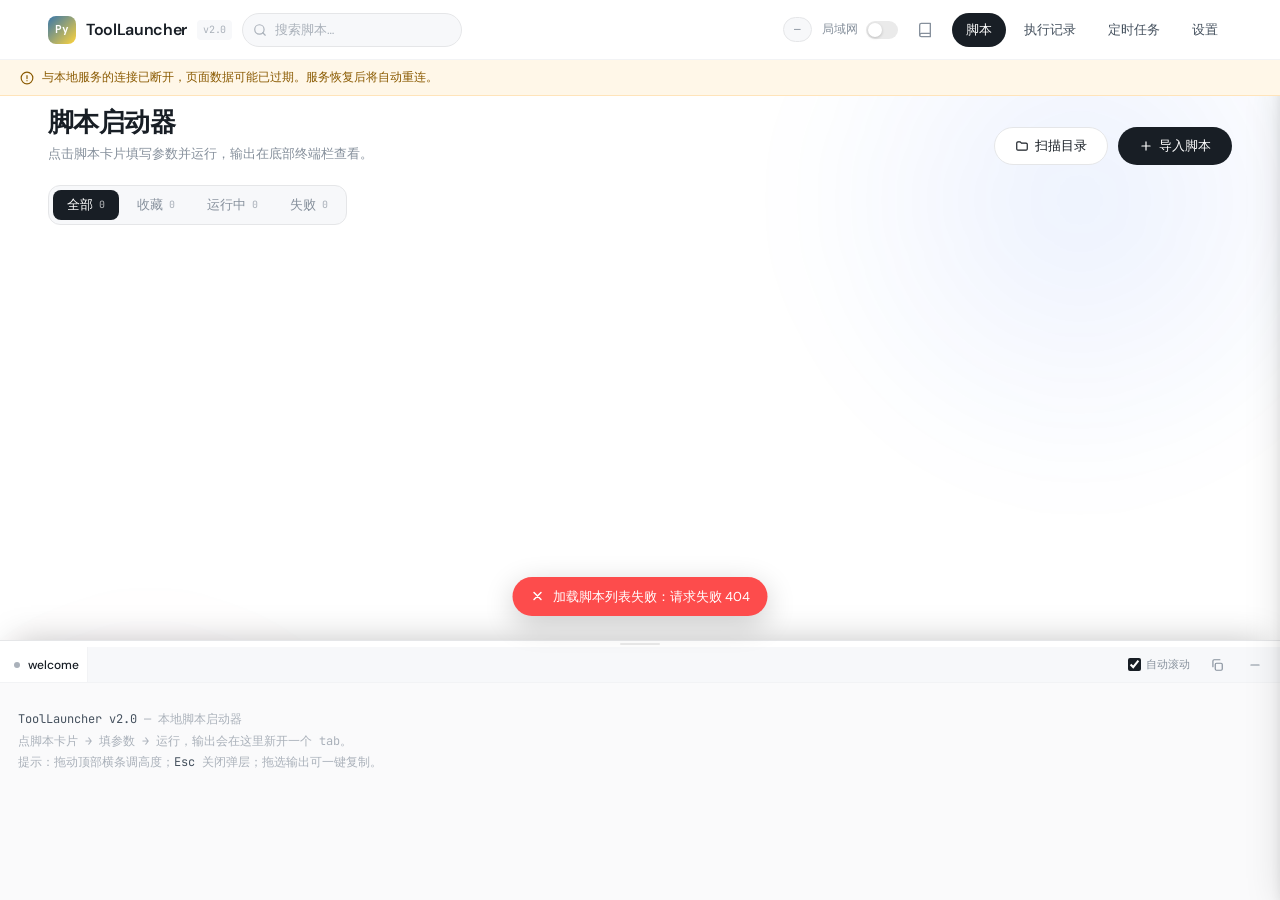
==== commit e8e73c59: "feat: 关闭/终止解耦 + 标签重命名 + 执行记录搜索上移 1) 选中复制只提示一次    - 拖选自动复制改为静默，只保留「复制选中 N 行」气泡；失败时才 toast  2) 关闭标签与终止" ====
--- a/static/index.template.html
+++ b/static/index.template.html
@@ -101,14 +101,6 @@
       <div class="hist-layout" id="hist-layout">
         <div class="hd-mask" id="hd-mask" title="点击关闭详情"></div>
         <div class="hist-list-box" id="hist-list-box">
-          <div class="hist-toolbar">
-            <button class="quick-btn hd-back" id="hist-back" hidden title="返回列表">
-              <svg width="12" height="12" viewBox="0 0 24 24" fill="none" stroke="currentColor" stroke-width="2" stroke-linecap="round" stroke-linejoin="round"><path d="m15 18-6-6 6-6"/></svg>
-              返回
-            </button>
-            <input id="history-search" placeholder="筛选：标签 / 脚本名 / 状态…" autocomplete="off">
-            <button class="quick-btn" id="btn-history-scope">全部</button>
-          </div>
           <div class="hist-multi-bar" id="hist-multi-bar">
             <span id="hm-count">已选 0 条</span>
             <button class="quick-btn" id="hm-select-all">全选</button>
@@ -248,15 +240,8 @@
       <button class="term-tab active" data-tab="welcome"><span class="dot"></span>welcome</button>
       <div class="term-dock-actions">
         <label class="dock-check" title="新输出自动滚动到底部"><input type="checkbox" id="opt-autoscroll" checked><span>自动滚动</span></label>
-        <button class="dock-btn" id="dock-terminate" title="终止当前运行" hidden>
-          <svg width="14" height="14" viewBox="0 0 24 24" fill="none" stroke="currentColor" stroke-width="2" stroke-linecap="round"><rect x="6" y="6" width="12" height="12" rx="2"/></svg>
-          终止
-        </button>
         <button class="dock-btn" id="dock-copy" title="复制当前标签的全部输出">
           <svg width="14" height="14" viewBox="0 0 24 24" fill="none" stroke="currentColor" stroke-width="2" stroke-linecap="round" stroke-linejoin="round"><rect x="9" y="9" width="12" height="12" rx="2"/><path d="M5 15V5a2 2 0 0 1 2-2h10"/></svg>
-        </button>
-        <button class="dock-btn" id="dock-clear" title="清空当前输出">
-          <svg width="14" height="14" viewBox="0 0 24 24" fill="none" stroke="currentColor" stroke-width="2" stroke-linecap="round" stroke-linejoin="round"><path d="M3 6h18"/><path d="M8 6V4h8v2"/><path d="M19 6l-1 14H6L5 6"/></svg>
         </button>
         <button class="dock-btn" id="dock-collapse" title="折叠 / 展开（也可双击标题条）">
           <svg width="14" height="14" viewBox="0 0 24 24" fill="none" stroke="currentColor" stroke-width="2" stroke-linecap="round"><path d="M5 12h14"/></svg>
@@ -390,6 +375,8 @@
 <!-- 复制浮标 -->
 <button class="copy-float" id="copy-float" hidden>复制选中 <b id="copy-count">0</b> 行</button>
 <div class="tab-ctx" id="tab-ctx" hidden>
+  <button data-act="rename">重命名</button>
+  <button data-act="terminate">终止运行</button>
   <button data-act="close">关闭该标签</button>
   <button data-act="others">关闭其它标签</button>
   <button data-act="all" class="danger">关闭全部标签</button>
--- a/static/style.css
+++ b/static/style.css
@@ -505,7 +505,7 @@
 .hist-layout{display:grid;grid-template-columns:minmax(260px,1fr) minmax(300px,1.1fr);gap:16px;
   flex:1;min-height:0;}
 /* 窄屏：详情改成从右侧滑出的抽屉，列表保留在后面 */
-.hd-back,.hd-mask{display:none;}
+.hd-mask{display:none;}
 @media(max-width:820px){
   .hist-layout{grid-template-columns:1fr;}
   #hist-layout:not(.show-detail) #detail-back{display:none;}
@@ -525,12 +525,6 @@
 .hist-list-box,.hist-detail-box{background:#fff;border:1px solid var(--line-2);border-radius:var(--r-card);
   box-shadow:var(--shadow-card);overflow:hidden;display:flex;flex-direction:column;
   min-height:260px;}
-.hist-toolbar{display:flex;align-items:center;gap:8px;padding:10px 14px;
-  border-bottom:1px solid var(--line);background:var(--bg-sub);flex-shrink:0;}
-.hist-toolbar input{flex:1;height:30px;padding:0 10px;border:1px solid var(--line-2);
-  border-radius:6px;font-size:12px;background:#fff;min-width:0;}
-.hist-toolbar input:focus{outline:none;border-color:var(--brand-6);}
-.hist-toolbar .quick-btn{height:30px;flex-shrink:0;}
 .hist-multi-bar{display:none;align-items:center;gap:10px;padding:8px 14px;background:#FFF7E8;
   border-bottom:1px solid #FFE4BA;font-size:12px;color:#8A5A00;flex-shrink:0;}
 .hist-multi-bar.show{display:flex;}
@@ -778,6 +772,10 @@
 .tab-ctx button.danger{color:var(--danger);}
 .tab-ctx button.danger:hover{background:#fff1f1;}
 .tab-ctx button:disabled{color:var(--ink-4);cursor:default;background:transparent;}
+/* 标签重命名输入框 */
+.tab-rename{width:96px;height:20px;padding:0 6px;border:1px solid var(--brand-6);border-radius:4px;
+  background:#fff;font:inherit;font-size:11px;color:var(--ink);outline:none;}
+.term-tab{padding-right:8px;}
 
 /* ---------- 加载态 ---------- */
 .spin{width:13px;height:13px;border:2px solid rgba(255,255,255,.35);border-top-color:#fff;
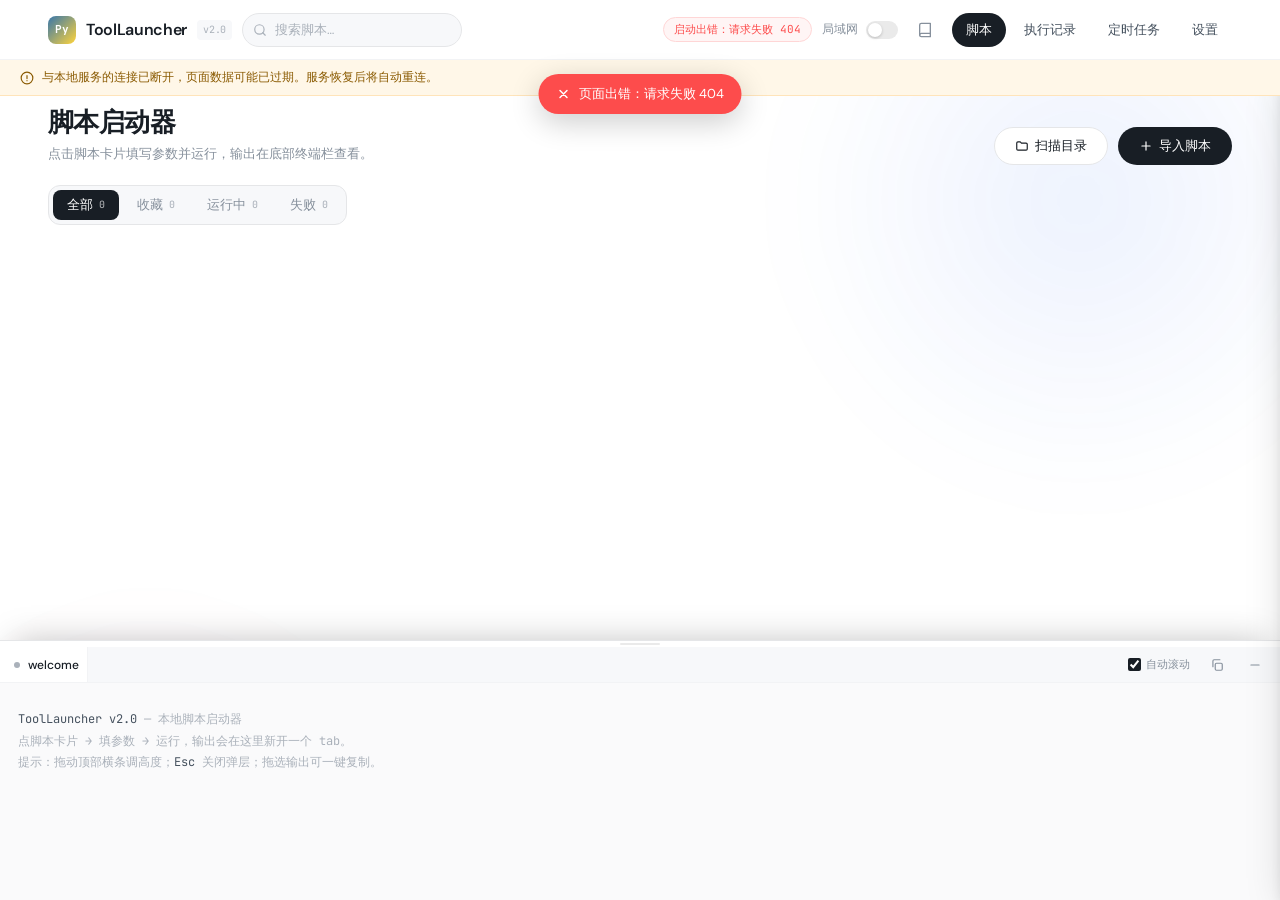
==== commit ea898737: "feat: 运行实例入口 + toast 移至顶部 + 修复上次状态取旧记录 + 空态文案 + 删除确认保留叉叉 - 详情页「就绪」状态芯片改为纯显示（不再点一下就终止），新增「运行中 N 实例」  " ====
--- a/static/index.template.html
+++ b/static/index.template.html
@@ -268,7 +268,8 @@
       </button>
     </div>
     <div class="drawer-quick">
-      <span class="quick-btn status-chip" id="q-run-status" title="运行状态（点击可终止正在运行的实例）"><span class="st idle"><i></i>就绪</span></span>
+      <span class="quick-btn status-chip" id="q-run-status" title="最近一次运行状态"><span class="st idle"><i></i>就绪</span></span>
+      <button class="quick-btn instances-chip" id="q-instances" hidden title="查看正在运行的实例">运行中 <b>0</b> 实例</button>
       <button class="quick-btn" id="q-open-dir" title="在文件管理器中打开所在目录">
         <svg viewBox="0 0 24 24" fill="none" stroke="currentColor" stroke-width="2" stroke-linecap="round" stroke-linejoin="round"><path d="M22 19a2 2 0 0 1-2 2H4a2 2 0 0 1-2-2V5a2 2 0 0 1 2-2h5l2 3h9a2 2 0 0 1 2 2z"/></svg>目录
       </button>
--- a/static/style.css
+++ b/static/style.css
@@ -44,17 +44,26 @@
 @keyframes glowFloat{from{transform:translate(0,0) scale(1);}to{transform:translate(-30px,30px) scale(1.1);}}
 
 /* ---------- Toast ---------- */
-.toast-box{position:fixed;bottom:calc(var(--dock-eff) + 24px);left:50%;transform:translateX(-50%);
+/* 顶部从上往下淡入：不再遮挡底部控制台的内容 */
+.toast-box{position:fixed;top:calc(var(--hdr-h) + 14px);left:50%;transform:translateX(-50%);
   z-index:400;display:flex;flex-direction:column;align-items:center;gap:8px;pointer-events:none;}
 .toast{display:flex;align-items:center;gap:8px;max-width:min(90vw,460px);
-  background:var(--ink);color:#fff;padding:10px 18px;border-radius:999px;
+  background:var(--success);color:#fff;padding:10px 18px;border-radius:999px;
   font-size:13px;line-height:1.5;box-shadow:0 8px 30px rgba(0,0,0,.2);
-  opacity:0;transform:translateY(14px) scale(.96);transition:all var(--t-hover) var(--ease);}
+  opacity:0;transform:translateY(-14px) scale(.96);transition:all var(--t-hover) var(--ease);}
 .toast.in{opacity:1;transform:translateY(0) scale(1);}
-.toast.out{opacity:0;transform:translateY(-6px) scale(.98);}
+.toast.out{opacity:0;transform:translateY(-10px) scale(.98);}
 .toast.warn{background:var(--warning);}
 .toast.err{background:var(--danger);}
 .toast svg{flex-shrink:0;}
+
+/* 执行记录：启动时刻标记，用来区分同名脚本的多次运行 */
+.started-at{margin-left:8px;font-size:10px;color:var(--ink-4);
+  background:var(--bg-sub);border:1px solid var(--line-2);border-radius:5px;padding:1px 5px;vertical-align:1px;}
+
+/* 详情页顶部的「运行中 N 实例」入口 */
+.instances-chip b{color:var(--info);font-weight:600;}
+.instances-chip{border-color:rgba(24,135,251,.35);}
 
 /* ---------- 断线提示 ---------- */
 .offline{position:fixed;top:var(--hdr-h);left:0;right:0;background:#FFF7E8;color:#8A5A00;
@@ -483,12 +492,16 @@
 /* 控制台行 */
 .con-line{display:flex;align-items:flex-start;gap:0;padding:0 18px;}
 .con-line:hover{background:rgba(20,86,240,.04);}
-.con-no{flex-shrink:0;width:82px;display:flex;align-items:center;gap:4px;
+/* 时间戳列宽度 = 时间戳 + 复制按钮，刚好不留多余空隙 */
+.con-no{flex-shrink:0;width:82px;display:flex;align-items:center;gap:2px;
   color:var(--ink-4);font-size:10px;user-select:none;padding-top:1px;}
 .con-ts{opacity:.85;}
-.con-copy{opacity:0;cursor:pointer;color:var(--ink-4);font-size:10px;transition:opacity var(--t-fast);}
-.con-line:hover .con-copy{opacity:1;}
-.con-copy:hover{color:var(--brand-6);}
+/* 复制按钮：仍然悬停才出现，但给了足够的点击区域 */
+.con-copy{margin-left:auto;padding:1px 5px;border-radius:4px;cursor:pointer;
+  color:var(--ink-4);font-size:10px;line-height:1.5;opacity:0;pointer-events:none;
+  transition:opacity var(--t-fast),background var(--t-fast),color var(--t-fast);}
+.con-line:hover .con-copy,.con-copy:focus-visible{opacity:1;pointer-events:auto;background:rgba(20,86,240,.08);}
+.con-copy:hover{color:var(--brand-6);opacity:1;}
 .con-text{flex:1;white-space:pre-wrap;word-break:break-all;min-width:0;}
 .con-line.stderr .con-text{color:var(--danger);}
 .con-line.info .con-text{color:var(--ink-3);}
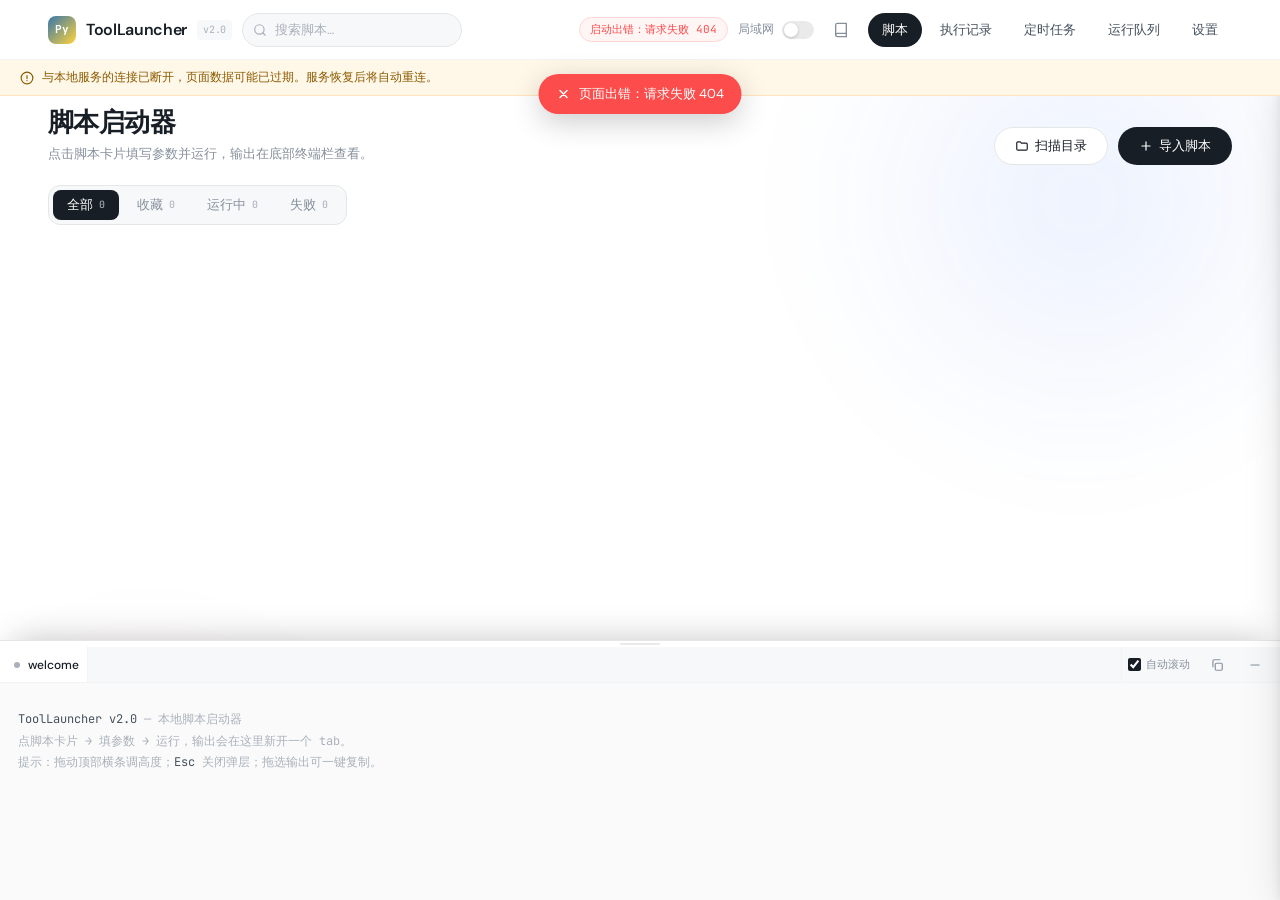
==== commit 724e5eb9: "feat(运行队列): 定时任务可排成队列，先进先出串行执行 新增「运行队列」：把若干定时任务排成一条队，到了开始时间自动开跑， 一个接一个地跑，前一个跑完（成不成都算）才轮到下一个。  - 队列可设" ====
--- a/static/index.template.html
+++ b/static/index.template.html
@@ -43,6 +43,7 @@
     <button class="nav-btn on" data-view="scripts">脚本</button>
     <button class="nav-btn" data-view="history">执行记录</button>
     <button class="nav-btn" data-view="schedules">定时任务 <span class="badge" id="sched-badge" hidden>0</span></button>
+    <button class="nav-btn" data-view="queues">运行队列 <span class="badge" id="queue-badge" hidden>0</span></button>
     <button class="nav-btn" data-view="settings">设置</button>
   </div>
 </header>
@@ -139,6 +140,18 @@
         <button class="quick-btn" id="btn-sched-search-clear" hidden title="清空顶栏搜索">清空</button>
       </div>
       <div class="sched-grid" id="sched-grid"></div>
+    </section>
+
+    <!-- ============ 运行队列 ============ -->
+    <section class="view view-page" id="view-queues">
+      <div class="page-head-row">
+        <div>
+          <div class="kicker">QUEUES</div><h1>运行队列</h1>
+          <div class="sub">把若干定时任务排成一条队：到了开始时间就按顺序一个接一个跑，前一个跑完（成不成都算）才轮到下一个。</div>
+        </div>
+        <button class="btn btn-solid" id="btn-new-queue">+ 新建队列</button>
+      </div>
+      <div class="queue-grid" id="queue-grid"></div>
     </section>
 
     <!-- ============ 设置 ============ -->
--- a/static/style.css
+++ b/static/style.css
@@ -33,6 +33,11 @@
 [hidden]{display:none !important;}
 .spacer{flex:1;}
 
+/* 动效降级：系统开启「减少动态效果」时，关掉所有过渡与动画（设计规范要求） */
+@media (prefers-reduced-motion: reduce){
+  *,*::before,*::after{animation-duration:.01ms !important;transition-duration:.01ms !important;}
+}
+
 /* 背景光晕 */
 .hero-glow{position:fixed;top:-100px;right:-100px;width:600px;height:600px;
   background:radial-gradient(circle,rgba(20,86,240,.08),transparent 70%);
@@ -50,9 +55,18 @@
 .toast{display:flex;align-items:center;gap:8px;max-width:min(90vw,460px);
   background:var(--success);color:#fff;padding:10px 18px;border-radius:999px;
   font-size:13px;line-height:1.5;box-shadow:0 8px 30px rgba(0,0,0,.2);
-  opacity:0;transform:translateY(-14px) scale(.96);transition:all var(--t-hover) var(--ease);}
-.toast.in{opacity:1;transform:translateY(0) scale(1);}
-.toast.out{opacity:0;transform:translateY(-10px) scale(.98);}
+  transform-origin:center center;
+  opacity:0;transform:translateY(-14px) scale(.86);
+  max-height:60px;
+  transition:opacity .3s var(--ease),transform .3s var(--ease),
+    max-height .3s var(--ease),padding .3s var(--ease),margin .3s var(--ease);}
+/* 入场：放大 + 下移 + 淡入 */
+.toast.in{opacity:1;transform:translateY(0) scale(1);max-height:60px;}
+/* 退场：缩小 + 上浮 + 淡出（不影响其它气泡的位置） */
+.toast.out{opacity:0;transform:translateY(-14px) scale(.7);}
+/* 超出 3 条时，最早（最下面）的一条收缩消失，队列收紧 */
+.toast.shrink{opacity:0;transform:translateY(-14px) scale(.7);
+  max-height:0;padding-top:0;padding-bottom:0;margin-bottom:-8px;}
 .toast.warn{background:var(--warning);}
 .toast.err{background:var(--danger);}
 .toast svg{flex-shrink:0;}
@@ -116,7 +130,16 @@
 .nav-btn .badge{font-family:"JetBrains Mono",monospace;font-size:10px;font-weight:500;
   background:var(--danger);color:#fff;border-radius:999px;padding:1px 6px;}
 /* 顶栏搜索框现在同时服务脚本与定时任务两个 tab，只缩窄、不轻易隐藏 */
-@media(max-width:1180px){ .hdr-search{width:170px;} }
+/* 导航多了一个「运行队列」，窄面板下顶栏要按优先级依次收紧：
+   ① 收内边距与按钮间距 → ② 收搜索框 → ③ 让出品牌名与局域网开关
+   （顺序即重要性：5 个导航按钮任何时候都不能被挤出视口） */
+@media(max-width:1180px){
+  .hdr{padding:0 28px;}
+  .hdr-search{width:170px;}
+  .nav-btn{padding:0 11px;}
+  .hdr-nav{gap:2px;}
+}
+@media(max-width:1080px){ .brand-name,.lan-toggle{display:none;} }
 @media(max-width:860px){ .hdr-search{display:none;} }
 @media(max-width:980px){ .lan-toggle,.hide-md{display:none;} }
 @media(max-width:768px){ .nav-btn{padding:0 10px;font-size:12px;} .brand-name{display:none;} }
@@ -329,16 +352,17 @@
 .preset-chips{display:flex;flex-wrap:wrap;gap:6px;flex:1;min-width:0;}
 .preset-chip{display:inline-flex;align-items:center;gap:5px;height:28px;padding:0 10px;
   border-radius:var(--r-pill);border:1px solid var(--line-2);background:#fff;
-  font-size:12px;color:var(--ink-2);transition:all var(--t-fast);max-width:190px;}
+  font-size:12px;color:var(--ink-2);max-width:190px;
+  /* 过渡按规范拆开：颜色 200ms，位移 300ms 走 expo-out（同 .btn 的写法） */
+  transition:background .2s,border-color .2s,color .2s,transform .3s var(--ease);}
 .preset-chip:hover{border-color:var(--ink-3);color:var(--ink);background:var(--bg-hover);}
-.preset-chip.on{background:var(--ink);color:#fff;border-color:var(--ink);}
 .preset-chip .nm{overflow:hidden;text-overflow:ellipsis;white-space:nowrap;}
+/* 带自定义命令前后缀的预设：名字前一个低调的灰点（hover 提示里有具体内容） */
+.preset-chip .cmd-dot{width:6px;height:6px;border-radius:999px;background:var(--ink-3);flex-shrink:0;}
 .preset-chip .x{color:var(--ink-4);font-size:13px;line-height:1;}
 .preset-chip:hover .x{color:var(--ink-3);}
-.preset-chip.on .x{color:rgba(255,255,255,.7);}
 .preset-chip.pinned{background:var(--brand-5);border-color:#e3ebfd;color:var(--brand-3);}
 .preset-chip.cover-target{border-color:var(--warning);background:#FFF7E8;color:#8A5A00;animation:pulseDot 1s infinite;}
-.preset-chip.confirm-del{background:#FFF1F1;border-color:var(--danger);color:var(--danger);}
 .more-bubble{display:inline-flex;align-items:center;gap:4px;height:28px;padding:0 10px;
   border-radius:var(--r-pill);border:1px dashed var(--line-2);font-size:11px;color:var(--ink-3);
   font-family:"JetBrains Mono",monospace;transition:all var(--t-fast);}
@@ -376,6 +400,13 @@
 .field textarea{padding:8px 12px;min-height:60px;resize:vertical;line-height:1.5;}
 .field input:focus,.field select:focus,.field textarea:focus{
   outline:none;border-color:var(--brand-6);box-shadow:0 0 0 3px rgba(20,86,240,.1);}
+/* 套用预设后：被改动的参数框高亮一下再淡回。
+   沿用项目自己的焦点环语言（.field input:focus 的 brand-6 描边 + 柔光），
+   规范里 brand-5 是「浅蓝底」表面色，brand-6 是「亮蓝 / 焦点」。 */
+.field.hit input[type=text],.field.hit input[type=number],.field.hit select,.field.hit textarea{
+  border-color:var(--brand-6);background:var(--brand-5);box-shadow:0 0 0 3px rgba(20,86,240,.1);}
+.field.hit .switch .track{background:var(--brand-6);}
+.field.hit .switch .track::after{background:#fff;}
 .switch{display:inline-flex;align-items:center;gap:10px;cursor:pointer;}
 .switch input{display:none;}
 .switch .track{width:36px;height:20px;border-radius:999px;background:var(--line-3);
@@ -465,7 +496,11 @@
   width:40px;height:2px;border-radius:2px;background:var(--line-3);}
 .dock-resize:hover::after{background:var(--ink-4);}
 .term-tabs{height:36px;display:flex;align-items:stretch;border-bottom:1px solid var(--line);
-  background:var(--bg-sub);flex-shrink:0;overflow-x:auto;}
+  background:var(--bg-sub);flex-shrink:0;overflow-x:auto;
+  /* 标签多了之后系统那条又粗又占地方的滚动条不要再出现；
+     横向滚动改由滚轮接管（见 app.js 的 setupDockTabScroll） */
+  scrollbar-width:none;-ms-overflow-style:none;overscroll-behavior-x:contain;}
+.term-tabs::-webkit-scrollbar{width:0;height:0;display:none;}
 .term-tab{display:flex;align-items:center;gap:8px;padding:0 14px;background:transparent;
   font-size:12px;color:var(--ink-3);border-right:1px solid var(--line);white-space:nowrap;
   transition:all var(--t-fast);max-width:220px;}
@@ -479,7 +514,9 @@
 .term-tab .close{width:16px;height:16px;border-radius:4px;display:flex;align-items:center;justify-content:center;
   color:var(--ink-4);font-size:14px;line-height:1;flex-shrink:0;}
 .term-tab .close:hover{background:var(--bg-active);color:var(--ink);}
-.term-dock-actions{margin-left:auto;display:flex;align-items:center;gap:4px;padding-right:8px;flex-shrink:0;}
+/* 右侧操作区吸在标签栏右边：标签横向滚动时不会把它一起划走 */
+.term-dock-actions{margin-left:auto;display:flex;align-items:center;gap:4px;padding-right:8px;flex-shrink:0;
+  position:sticky;right:0;z-index:2;background:var(--bg-sub);border-left:1px solid var(--line);}
 .dock-check{display:inline-flex;align-items:center;gap:5px;font-size:11px;color:var(--ink-3);
   cursor:pointer;padding:0 6px;white-space:nowrap;}
 .dock-check input{accent-color:var(--ink);}
@@ -573,6 +610,8 @@
 .status-pill.failed{color:var(--danger);background:rgba(253,76,76,.08);}
 .status-pill.running{color:var(--info);background:rgba(24,135,251,.08);}
 .status-pill.paused{color:var(--ink-4);background:var(--bg-sub);}
+/* 就绪：已启用但还没执行过，用卡片里预设标签那套品牌蓝，和「暂停」的灰区分开 */
+.status-pill.ready{color:var(--brand-3);background:var(--brand-5);}
 .status-pill.terminated{color:var(--warning);background:rgba(255,140,33,.1);}
 .status-pill.running::before{content:"";position:absolute;top:0;left:-100%;width:100%;height:100%;
   background:linear-gradient(90deg,transparent,rgba(255,255,255,.4),transparent);
@@ -673,6 +712,57 @@
 .sched-ops{display:flex;gap:8px;}
 .sched-ops .btn{flex:1;height:32px;font-size:12px;padding:0 10px;}
 
+/* ---------- 运行队列 ---------- */
+.queue-grid{display:grid;gap:16px;grid-template-columns:repeat(auto-fill,minmax(420px,1fr));}
+.queue-card{background:#fff;border:1px solid var(--line-2);border-radius:var(--r-card);padding:18px;
+  display:flex;flex-direction:column;gap:12px;
+  transition:transform var(--t-fast),border-color var(--t-fast),box-shadow var(--t-fast);}
+.queue-card:hover{transform:translateY(-4px);border-color:var(--ink-4);
+  box-shadow:0 18px 40px -22px rgba(0,0,0,.28);}
+.queue-head{display:flex;align-items:flex-start;justify-content:space-between;gap:10px;}
+.queue-head-left{min-width:0;}
+.queue-title{font-size:13px;font-weight:600;color:var(--ink);word-break:break-all;line-height:1.4;}
+.queue-sub{font-size:11px;color:var(--ink-4);margin-top:3px;line-height:1.6;}
+.queue-head-right{flex-shrink:0;}
+.queue-progress{display:flex;align-items:center;gap:10px;font-size:11px;color:var(--ink-4);}
+.queue-count{font-family:"JetBrains Mono",monospace;flex-shrink:0;}
+.queue-bar{flex:1;height:4px;border-radius:999px;background:var(--bg-sub);overflow:hidden;}
+.queue-bar i{display:block;height:100%;background:var(--ink-3);border-radius:999px;
+  transition:width var(--t-fast);}
+.queue-items{list-style:none;margin:0;padding:0;border:1px solid var(--line);border-radius:8px;overflow:hidden;}
+.queue-item,.q-item{display:flex;align-items:center;gap:8px;padding:8px 10px;font-size:12px;
+  border-bottom:1px solid var(--line);background:#fff;}
+.queue-item:last-child,.q-item:last-child{border-bottom:none;}
+.queue-item.running{background:var(--bg-sub);}
+.qi-no{width:18px;height:18px;border-radius:5px;background:var(--bg-sub);color:var(--ink-4);
+  font-size:10px;display:inline-flex;align-items:center;justify-content:center;flex-shrink:0;
+  font-family:"JetBrains Mono",monospace;}
+.qi-name{color:var(--ink);white-space:nowrap;overflow:hidden;text-overflow:ellipsis;min-width:0;}
+.qi-script{color:var(--ink-4);font-size:11px;white-space:nowrap;overflow:hidden;text-overflow:ellipsis;
+  flex:0 1 auto;min-width:0;}
+.queue-item .status-pill,.q-item .status-pill{flex-shrink:0;padding:0 7px;font-size:10px;height:auto;line-height:16px;}
+.qi-ops{margin-left:auto;display:flex;gap:2px;flex-shrink:0;}
+.qi-btn{width:22px;height:22px;border-radius:5px;border:1px solid transparent;background:transparent;
+  color:var(--ink-4);font-size:12px;line-height:1;display:inline-flex;align-items:center;
+  justify-content:center;cursor:pointer;
+  transition:background var(--t-fast),color var(--t-fast),border-color var(--t-fast);}
+.qi-btn:hover:not(:disabled){background:var(--bg-hover);color:var(--ink);}
+.qi-btn:disabled{opacity:.35;cursor:default;}
+.qi-btn-x:hover:not(:disabled){background:rgba(253,76,76,.1);color:var(--danger);}
+.queue-empty{font-size:11px;color:var(--ink-4);padding:12px;text-align:center;
+  border:1px dashed var(--line-2);border-radius:8px;}
+.queue-ops{display:flex;gap:8px;}
+.queue-ops .btn{flex:1;height:32px;font-size:12px;padding:0 8px;}
+/* 队列弹窗里的任务清单 */
+.q-items{list-style:none;margin:0 0 8px;padding:0;border:1px solid var(--line-2);border-radius:8px;
+  overflow-y:auto;max-height:220px;}
+.q-items-empty{font-size:11px;color:var(--ink-4);padding:14px;text-align:center;list-style:none;}
+.q-add{display:flex;gap:8px;align-items:center;}
+.q-add select{flex:1;height:34px;padding:0 10px;border:1px solid var(--line-2);border-radius:8px;
+  background:#fff;font-size:12px;color:var(--ink);}
+.q-add select:focus{outline:none;border-color:var(--brand-6);box-shadow:0 0 0 3px rgba(20,86,240,.1);}
+.q-add .btn{height:34px;font-size:12px;padding:0 12px;flex-shrink:0;}
+
 /* ---------- 弹窗 ---------- */
 .modal-mask{position:fixed;inset:0;background:rgba(24,30,37,.4);backdrop-filter:blur(4px);
   z-index:200;display:none;align-items:center;justify-content:center;padding:20px;}
@@ -708,6 +798,9 @@
 .mfield .hint.ok{color:var(--success);}
 .mfield .hint.err{color:var(--danger);}
 .mfield-row{display:grid;grid-template-columns:1fr 1fr;gap:12px;}
+/* 定时任务弹窗里的命令前后缀：两个输入框并排 */
+.sc-cmd-row{display:grid;grid-template-columns:1fr 1fr;gap:8px;}
+.sc-cmd-row input{font-family:"JetBrains Mono",ui-monospace,SF Mono,Menlo,monospace;font-size:12px;}
 .radio-cards{display:grid;grid-template-columns:1fr 1fr;gap:8px;}
 .radio-card{display:flex;align-items:center;gap:8px;padding:10px 12px;border:1px solid var(--line-2);
   border-radius:8px;cursor:pointer;font-size:13px;color:var(--ink-2);transition:all var(--t-fast);}
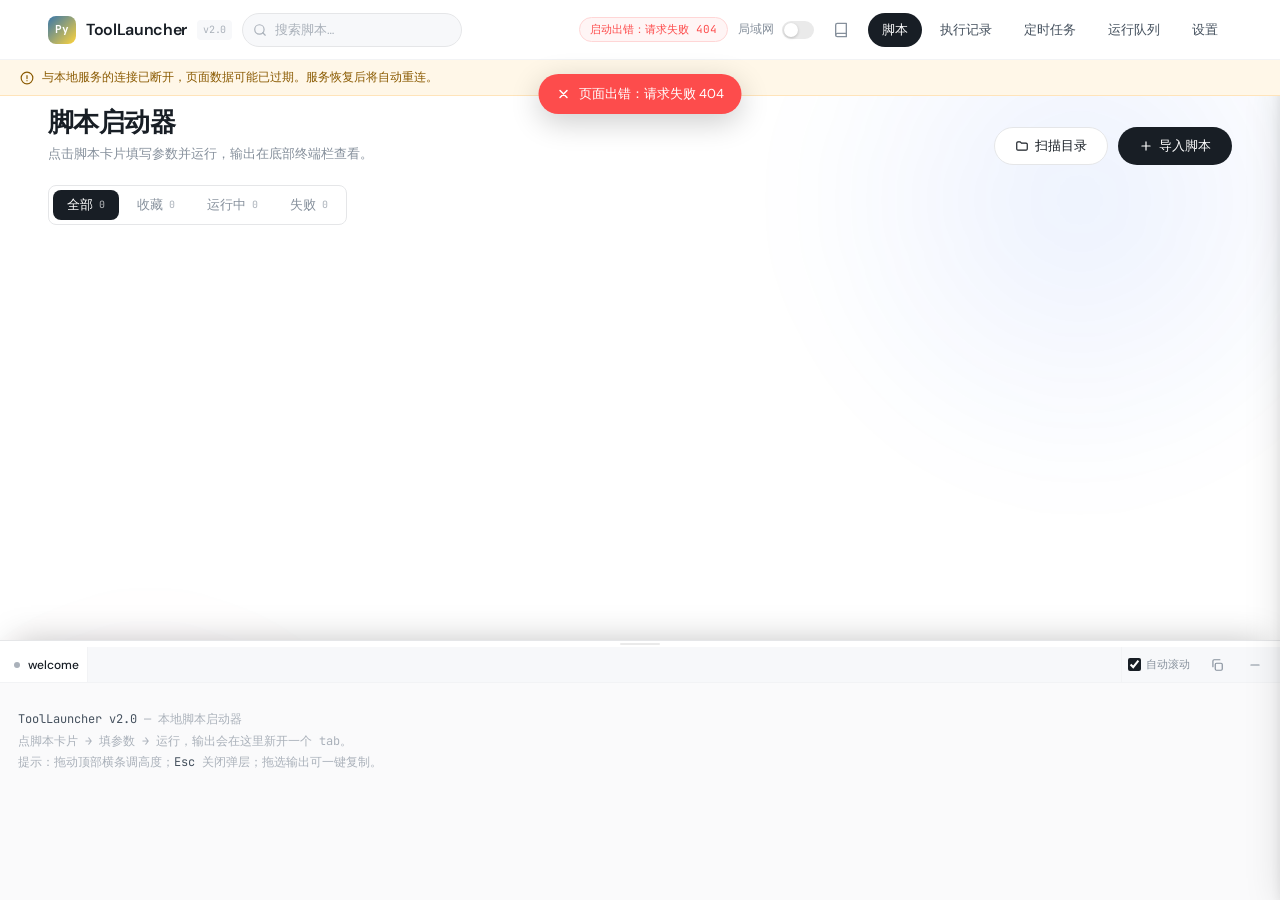
==== commit f6908366: "feat(运行队列): 队列任务改成「脚本 + 预设」两个维度，弹窗重做 + 上下移动加动效 按反馈把运行队列重新捋了一遍：  1. 维度改成「脚本 + 预设」    - 队列里的任务不再是定时任务，" ====
--- a/static/index.template.html
+++ b/static/index.template.html
@@ -147,7 +147,7 @@
       <div class="page-head-row">
         <div>
           <div class="kicker">QUEUES</div><h1>运行队列</h1>
-          <div class="sub">把若干定时任务排成一条队：到了开始时间就按顺序一个接一个跑，前一个跑完（成不成都算）才轮到下一个。</div>
+          <div class="sub">把若干「脚本 + 预设」排成一条队：到了开始时间就按顺序一个接一个跑，前一个跑完（成不成都算）才轮到下一个。</div>
         </div>
         <button class="btn btn-solid" id="btn-new-queue">+ 新建队列</button>
       </div>
--- a/static/style.css
+++ b/static/style.css
@@ -730,14 +730,21 @@
 .queue-bar i{display:block;height:100%;background:var(--ink-3);border-radius:999px;
   transition:width var(--t-fast);}
 .queue-items{list-style:none;margin:0;padding:0;border:1px solid var(--line);border-radius:8px;overflow:hidden;}
-.queue-item,.q-item{display:flex;align-items:center;gap:8px;padding:8px 10px;font-size:12px;
+.queue-item,.q-item{display:flex;align-items:center;gap:10px;padding:9px 10px;font-size:12px;
   border-bottom:1px solid var(--line);background:#fff;}
 .queue-item:last-child,.q-item:last-child{border-bottom:none;}
 .queue-item.running{background:var(--bg-sub);}
 .qi-no{width:18px;height:18px;border-radius:5px;background:var(--bg-sub);color:var(--ink-4);
   font-size:10px;display:inline-flex;align-items:center;justify-content:center;flex-shrink:0;
   font-family:"JetBrains Mono",monospace;}
-.qi-name{color:var(--ink);white-space:nowrap;overflow:hidden;text-overflow:ellipsis;min-width:0;}
+/* 任务行：脚本名 + 预设名（两个维度） */
+.qi-main{display:flex;align-items:baseline;gap:8px;min-width:0;flex:1 1 auto;}
+.qi-name{color:var(--ink);white-space:nowrap;overflow:hidden;text-overflow:ellipsis;min-width:0;
+  font-weight:500;}
+.qi-preset{color:var(--ink-4);font-size:11px;white-space:nowrap;overflow:hidden;text-overflow:ellipsis;
+  flex:0 1 auto;min-width:0;}
+.qi-preset::before{content:'预设 · ';color:var(--ink-4);opacity:.75;}
+.qi-preset.no-preset::before{content:none;}
 .qi-script{color:var(--ink-4);font-size:11px;white-space:nowrap;overflow:hidden;text-overflow:ellipsis;
   flex:0 1 auto;min-width:0;}
 .queue-item .status-pill,.q-item .status-pill{flex-shrink:0;padding:0 7px;font-size:10px;height:auto;line-height:16px;}
@@ -745,23 +752,56 @@
 .qi-btn{width:22px;height:22px;border-radius:5px;border:1px solid transparent;background:transparent;
   color:var(--ink-4);font-size:12px;line-height:1;display:inline-flex;align-items:center;
   justify-content:center;cursor:pointer;
-  transition:background var(--t-fast),color var(--t-fast),border-color var(--t-fast);}
+  transition:background var(--t-fast),color var(--t-fast),border-color var(--t-fast),transform var(--t-fast);}
 .qi-btn:hover:not(:disabled){background:var(--bg-hover);color:var(--ink);}
+.qi-btn:active:not(:disabled){transform:scale(.9);}
 .qi-btn:disabled{opacity:.35;cursor:default;}
 .qi-btn-x:hover:not(:disabled){background:rgba(253,76,76,.1);color:var(--danger);}
 .queue-empty{font-size:11px;color:var(--ink-4);padding:12px;text-align:center;
   border:1px dashed var(--line-2);border-radius:8px;}
 .queue-ops{display:flex;gap:8px;}
 .queue-ops .btn{flex:1;height:32px;font-size:12px;padding:0 8px;}
-/* 队列弹窗里的任务清单 */
-.q-items{list-style:none;margin:0 0 8px;padding:0;border:1px solid var(--line-2);border-radius:8px;
-  overflow-y:auto;max-height:220px;}
-.q-items-empty{font-size:11px;color:var(--ink-4);padding:14px;text-align:center;list-style:none;}
-.q-add{display:flex;gap:8px;align-items:center;}
-.q-add select{flex:1;height:34px;padding:0 10px;border:1px solid var(--line-2);border-radius:8px;
-  background:#fff;font-size:12px;color:var(--ink);}
-.q-add select:focus{outline:none;border-color:var(--brand-6);box-shadow:0 0 0 3px rgba(20,86,240,.1);}
-.q-add .btn{height:34px;font-size:12px;padding:0 12px;flex-shrink:0;}
+
+/* 重排时的滑动动效：条目从旧位置滑到新位置，落位时轻轻高亮一下 */
+.queue-item.moving,.q-item.moving{background:var(--bg-sub);}
+.queue-item.moving{transition:transform .3s cubic-bezier(.22,.9,.26,1),background .3s ease;}
+.q-item.moving{transition:transform .3s cubic-bezier(.22,.9,.26,1),background .3s ease;}
+.qi-enter{animation:qiEnter .3s cubic-bezier(.22,.9,.26,1);}
+@keyframes qiEnter{from{opacity:0;transform:translateY(-6px) scale(.98);}to{opacity:1;transform:none;}}
+
+/* ---------- 队列弹窗 ---------- */
+.q-form{display:flex;flex-direction:column;gap:4px;}
+.q-block{margin-top:6px;border:1px solid var(--line);border-radius:10px;padding:12px 12px 10px;
+  background:var(--bg-sub);}
+.q-block-head{display:flex;align-items:baseline;justify-content:space-between;gap:10px;margin-bottom:8px;}
+.q-block-title{font-size:12px;font-weight:600;color:var(--ink);}
+.q-block-hint{font-size:11px;color:var(--ink-4);}
+.q-items{list-style:none;margin:0 0 10px;padding:0;border:1px solid var(--line-2);border-radius:8px;
+  overflow-y:auto;max-height:220px;background:#fff;}
+.q-items-empty{font-size:11px;color:var(--ink-4);padding:16px;text-align:center;list-style:none;}
+/* 添加任务：脚本 → 预设 两级选择 */
+.q-picker{border:1px solid var(--line-2);border-radius:8px;background:#fff;padding:10px;}
+.q-picker-row{display:flex;gap:8px;align-items:flex-end;}
+.q-pick{display:flex;flex-direction:column;gap:4px;flex:1 1 0;min-width:0;}
+.q-pick>span{font-size:11px;color:var(--ink-3);font-weight:500;}
+.q-pick select{height:34px;padding:0 10px;border:1px solid var(--line-2);border-radius:8px;
+  background:#fff;font-size:12px;color:var(--ink);width:100%;}
+.q-pick select:focus{outline:none;border-color:var(--brand-6);box-shadow:0 0 0 3px rgba(20,86,240,.1);}
+.q-picker-row .btn{height:34px;font-size:12px;padding:0 14px;flex-shrink:0;}
+/* 命令预览：选好脚本 + 预设就能看到实际会跑什么 */
+.q-cmd{display:none;margin-top:8px;padding:8px 10px;border-radius:6px;background:var(--bg-sub);
+  border:1px solid var(--line);font-size:11px;color:var(--ink-3);line-height:1.6;
+  white-space:nowrap;overflow:hidden;text-overflow:ellipsis;font-family:"JetBrains Mono",monospace;}
+.q-cmd.on{display:block;}
+/* 分段选择（任务出错时怎么办） */
+.seg{display:flex;border:1px solid var(--line-2);border-radius:8px;overflow:hidden;background:#fff;}
+.seg-item{flex:1 1 0;display:flex;align-items:center;justify-content:center;gap:6px;
+  height:36px;padding:0 8px;font-size:12px;color:var(--ink-2);cursor:pointer;
+  transition:background var(--t-fast),color var(--t-fast);}
+.seg-item+.seg-item{border-left:1px solid var(--line-2);}
+.seg-item input{accent-color:var(--ink);}
+.seg-item:hover{background:var(--bg-hover);}
+.seg-item.on{background:var(--ink);color:#fff;}
 
 /* ---------- 弹窗 ---------- */
 .modal-mask{position:fixed;inset:0;background:rgba(24,30,37,.4);backdrop-filter:blur(4px);
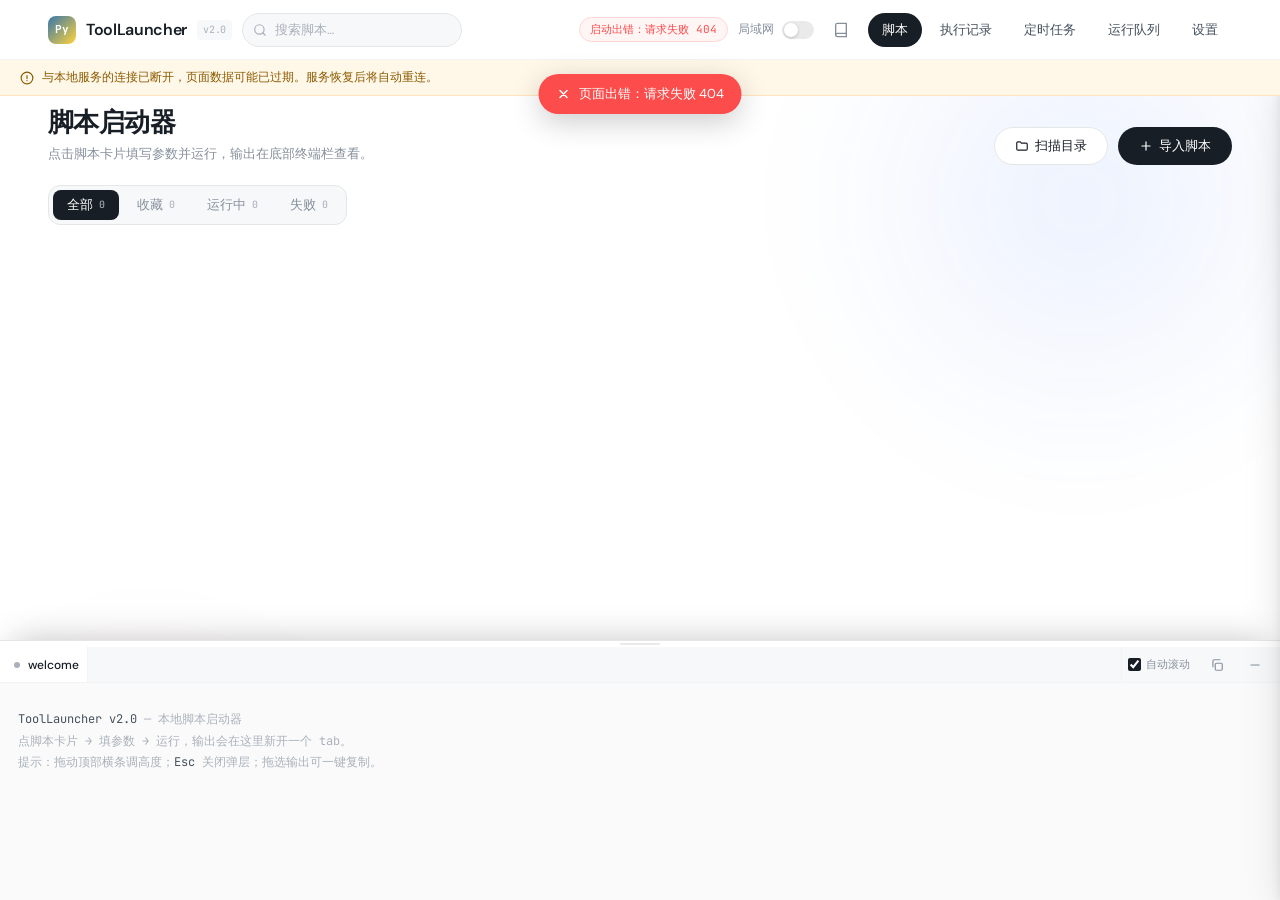
==== commit 83eff14c: "feat(执行记录): 一键永久清理 30 天前的记录 需求：执行记录只保留 30 天内的，30 天前的一键删掉。 要求真删，不要假性删除（不搞软标记、deleted_at 那种）。  改动： - d" ====
--- a/static/index.template.html
+++ b/static/index.template.html
@@ -95,6 +95,7 @@
         </div>
         <div class="head-ops">
           <button class="btn btn-ghost" id="btn-history-multi">多选</button>
+          <button class="btn btn-ghost" id="btn-purge-old">清理30天前</button>
           <button class="btn btn-ghost" id="btn-clear-history">清空记录</button>
         </div>
       </div>
--- a/static/style.css
+++ b/static/style.css
@@ -723,7 +723,16 @@
 .queue-head-left{min-width:0;}
 .queue-title{font-size:13px;font-weight:600;color:var(--ink);word-break:break-all;line-height:1.4;}
 .queue-sub{font-size:11px;color:var(--ink-4);margin-top:3px;line-height:1.6;}
-.queue-head-right{flex-shrink:0;}
+.queue-head-right{flex-shrink:0;display:flex;align-items:center;gap:10px;}
+/* 卡片上的启用开关（跟定时任务卡片同一个 .sw） */
+.queue-card .sw{position:relative;display:inline-flex;cursor:pointer;flex-shrink:0;}
+.queue-card .sw input{display:none;}
+.queue-card .sw .track{width:32px;height:18px;border-radius:999px;background:var(--line-3);position:relative;
+  transition:all var(--t-fast);}
+.queue-card .sw .track::after{content:"";position:absolute;top:2px;left:2px;width:14px;height:14px;
+  border-radius:999px;background:#fff;transition:all var(--t-fast);box-shadow:0 1px 3px rgba(0,0,0,.2);}
+.queue-card .sw input:checked + .track{background:var(--ink);}
+.queue-card .sw input:checked + .track::after{left:16px;}
 .queue-progress{display:flex;align-items:center;gap:10px;font-size:11px;color:var(--ink-4);}
 .queue-count{font-family:"JetBrains Mono",monospace;flex-shrink:0;}
 .queue-bar{flex:1;height:4px;border-radius:999px;background:var(--bg-sub);overflow:hidden;}
@@ -745,6 +754,7 @@
   flex:0 1 auto;min-width:0;}
 .qi-preset::before{content:'预设 · ';color:var(--ink-4);opacity:.75;}
 .qi-preset.no-preset::before{content:none;}
+.qi-pill{display:inline-flex;align-items:center;flex-shrink:0;}
 .qi-script{color:var(--ink-4);font-size:11px;white-space:nowrap;overflow:hidden;text-overflow:ellipsis;
   flex:0 1 auto;min-width:0;}
 .queue-item .status-pill,.q-item .status-pill{flex-shrink:0;padding:0 7px;font-size:10px;height:auto;line-height:16px;}
@@ -759,6 +769,9 @@
 .qi-btn-x:hover:not(:disabled){background:rgba(253,76,76,.1);color:var(--danger);}
 .queue-empty{font-size:11px;color:var(--ink-4);padding:12px;text-align:center;
   border:1px dashed var(--line-2);border-radius:8px;}
+/* 空清单：整块用虚线框，内部那一行不再单独描边 */
+.queue-items.empty{border-style:dashed;border-color:var(--line-2);background:transparent;}
+.queue-items.empty .queue-empty{border:none;padding:14px;text-align:center;font-size:11px;color:var(--ink-4);}
 .queue-ops{display:flex;gap:8px;}
 .queue-ops .btn{flex:1;height:32px;font-size:12px;padding:0 8px;}
 
@@ -773,12 +786,40 @@
 .q-form{display:flex;flex-direction:column;gap:4px;}
 .q-block{margin-top:6px;border:1px solid var(--line);border-radius:10px;padding:12px 12px 10px;
   background:var(--bg-sub);}
-.q-block-head{display:flex;align-items:baseline;justify-content:space-between;gap:10px;margin-bottom:8px;}
+.q-block-head{display:flex;align-items:center;justify-content:space-between;gap:10px;}
 .q-block-title{font-size:12px;font-weight:600;color:var(--ink);}
-.q-block-hint{font-size:11px;color:var(--ink-4);}
+.q-block-hint{font-size:11px;color:var(--ink-4);margin:2px 0 8px;}
+/* 清空按钮：放在编辑框里（卡片上不放） */
+.q-clear{font-size:11px;color:var(--ink-4);padding:2px 8px;border-radius:5px;border:1px solid transparent;
+  transition:all var(--t-fast);}
+.q-clear:hover{color:var(--danger);background:rgba(253,76,76,.08);border-color:rgba(253,76,76,.2);}
 .q-items{list-style:none;margin:0 0 10px;padding:0;border:1px solid var(--line-2);border-radius:8px;
   overflow-y:auto;max-height:220px;background:#fff;}
 .q-items-empty{font-size:11px;color:var(--ink-4);padding:16px;text-align:center;list-style:none;}
+/* 开始时间：日期 + 时间两个原生选择器（能直接点选），样式跟其它输入框对齐 */
+.q-dt{display:flex;gap:8px;}
+.q-dt input{flex:1 1 0;min-width:0;height:36px;padding:0 10px;border:1px solid var(--line-2);
+  border-radius:8px;font-size:13px;background:#fff;color:var(--ink);
+  font-family:"JetBrains Mono",ui-monospace,SF Mono,Menlo,monospace;}
+.q-dt input:focus{outline:none;border-color:var(--brand-6);box-shadow:0 0 0 3px rgba(20,86,240,.1);}
+.q-dt input::-webkit-calendar-picker-indicator{opacity:.32;cursor:pointer;
+  transition:opacity var(--t-fast);filter:grayscale(1);}
+.q-dt input::-webkit-calendar-picker-indicator:hover{opacity:.9;}
+.q-quick{display:flex;gap:6px;margin-top:6px;}
+.q-quick button{height:24px;padding:0 9px;border-radius:6px;border:1px solid var(--line-2);background:#fff;
+  font-size:11px;color:var(--ink-3);transition:all var(--t-fast);}
+.q-quick button:hover{border-color:var(--ink-4);color:var(--ink);}
+/* 任务出错时：两行说明式选项，比单行单选更清楚 */
+.q-choices{display:flex;flex-direction:column;gap:6px;}
+.q-choice{display:flex;align-items:flex-start;gap:8px;padding:8px 10px;border:1px solid var(--line-2);
+  border-radius:8px;cursor:pointer;transition:all var(--t-fast);background:#fff;}
+.q-choice:hover{border-color:var(--ink-4);}
+.q-choice input{accent-color:var(--ink);margin-top:2px;}
+.q-choice-body{display:flex;flex-direction:column;gap:1px;line-height:1.35;}
+.q-choice-body b{font-size:12px;font-weight:500;color:var(--ink-2);}
+.q-choice-body i{font-style:normal;font-size:11px;color:var(--ink-4);}
+.q-choice.on{border-color:var(--ink);background:var(--bg-sub);}
+.q-choice.on b{color:var(--ink);font-weight:600;}
 /* 添加任务：脚本 → 预设 两级选择 */
 .q-picker{border:1px solid var(--line-2);border-radius:8px;background:#fff;padding:10px;}
 .q-picker-row{display:flex;gap:8px;align-items:flex-end;}
@@ -793,15 +834,6 @@
   border:1px solid var(--line);font-size:11px;color:var(--ink-3);line-height:1.6;
   white-space:nowrap;overflow:hidden;text-overflow:ellipsis;font-family:"JetBrains Mono",monospace;}
 .q-cmd.on{display:block;}
-/* 分段选择（任务出错时怎么办） */
-.seg{display:flex;border:1px solid var(--line-2);border-radius:8px;overflow:hidden;background:#fff;}
-.seg-item{flex:1 1 0;display:flex;align-items:center;justify-content:center;gap:6px;
-  height:36px;padding:0 8px;font-size:12px;color:var(--ink-2);cursor:pointer;
-  transition:background var(--t-fast),color var(--t-fast);}
-.seg-item+.seg-item{border-left:1px solid var(--line-2);}
-.seg-item input{accent-color:var(--ink);}
-.seg-item:hover{background:var(--bg-hover);}
-.seg-item.on{background:var(--ink);color:#fff;}
 
 /* ---------- 弹窗 ---------- */
 .modal-mask{position:fixed;inset:0;background:rgba(24,30,37,.4);backdrop-filter:blur(4px);
